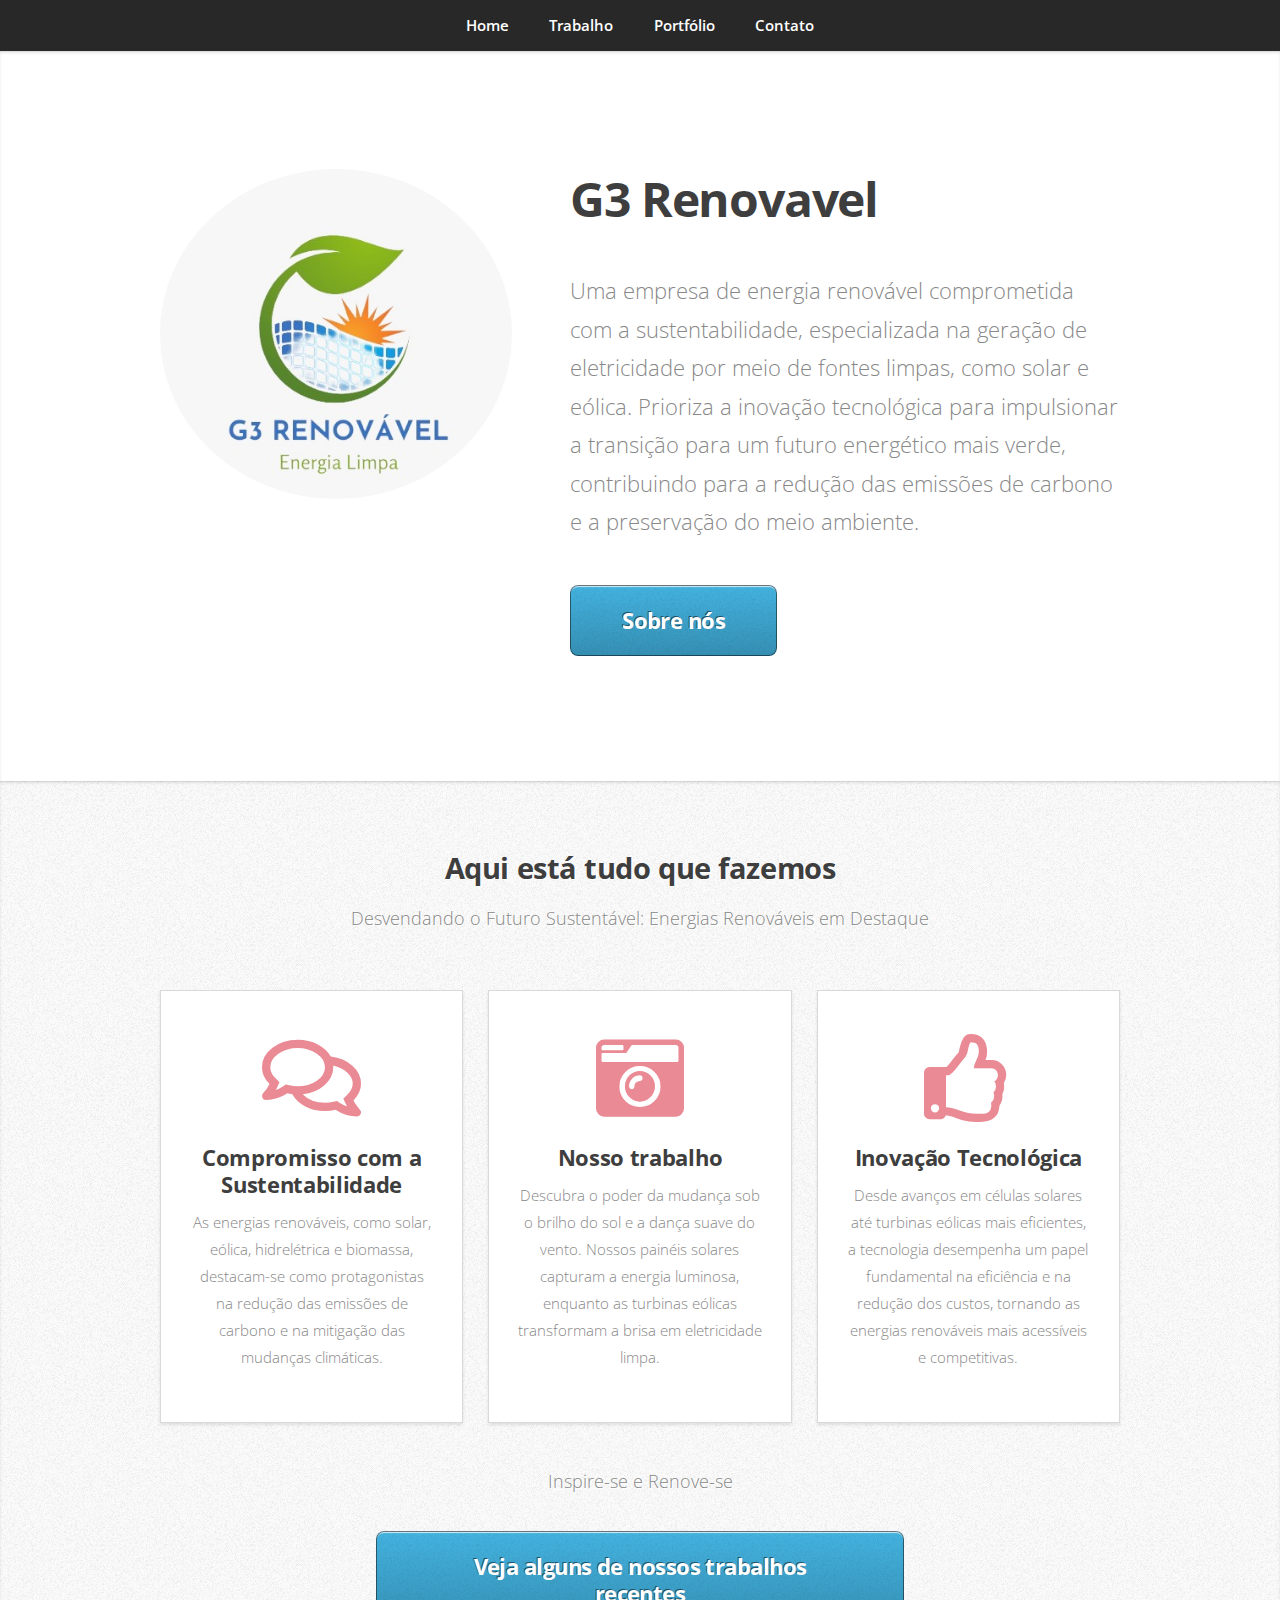
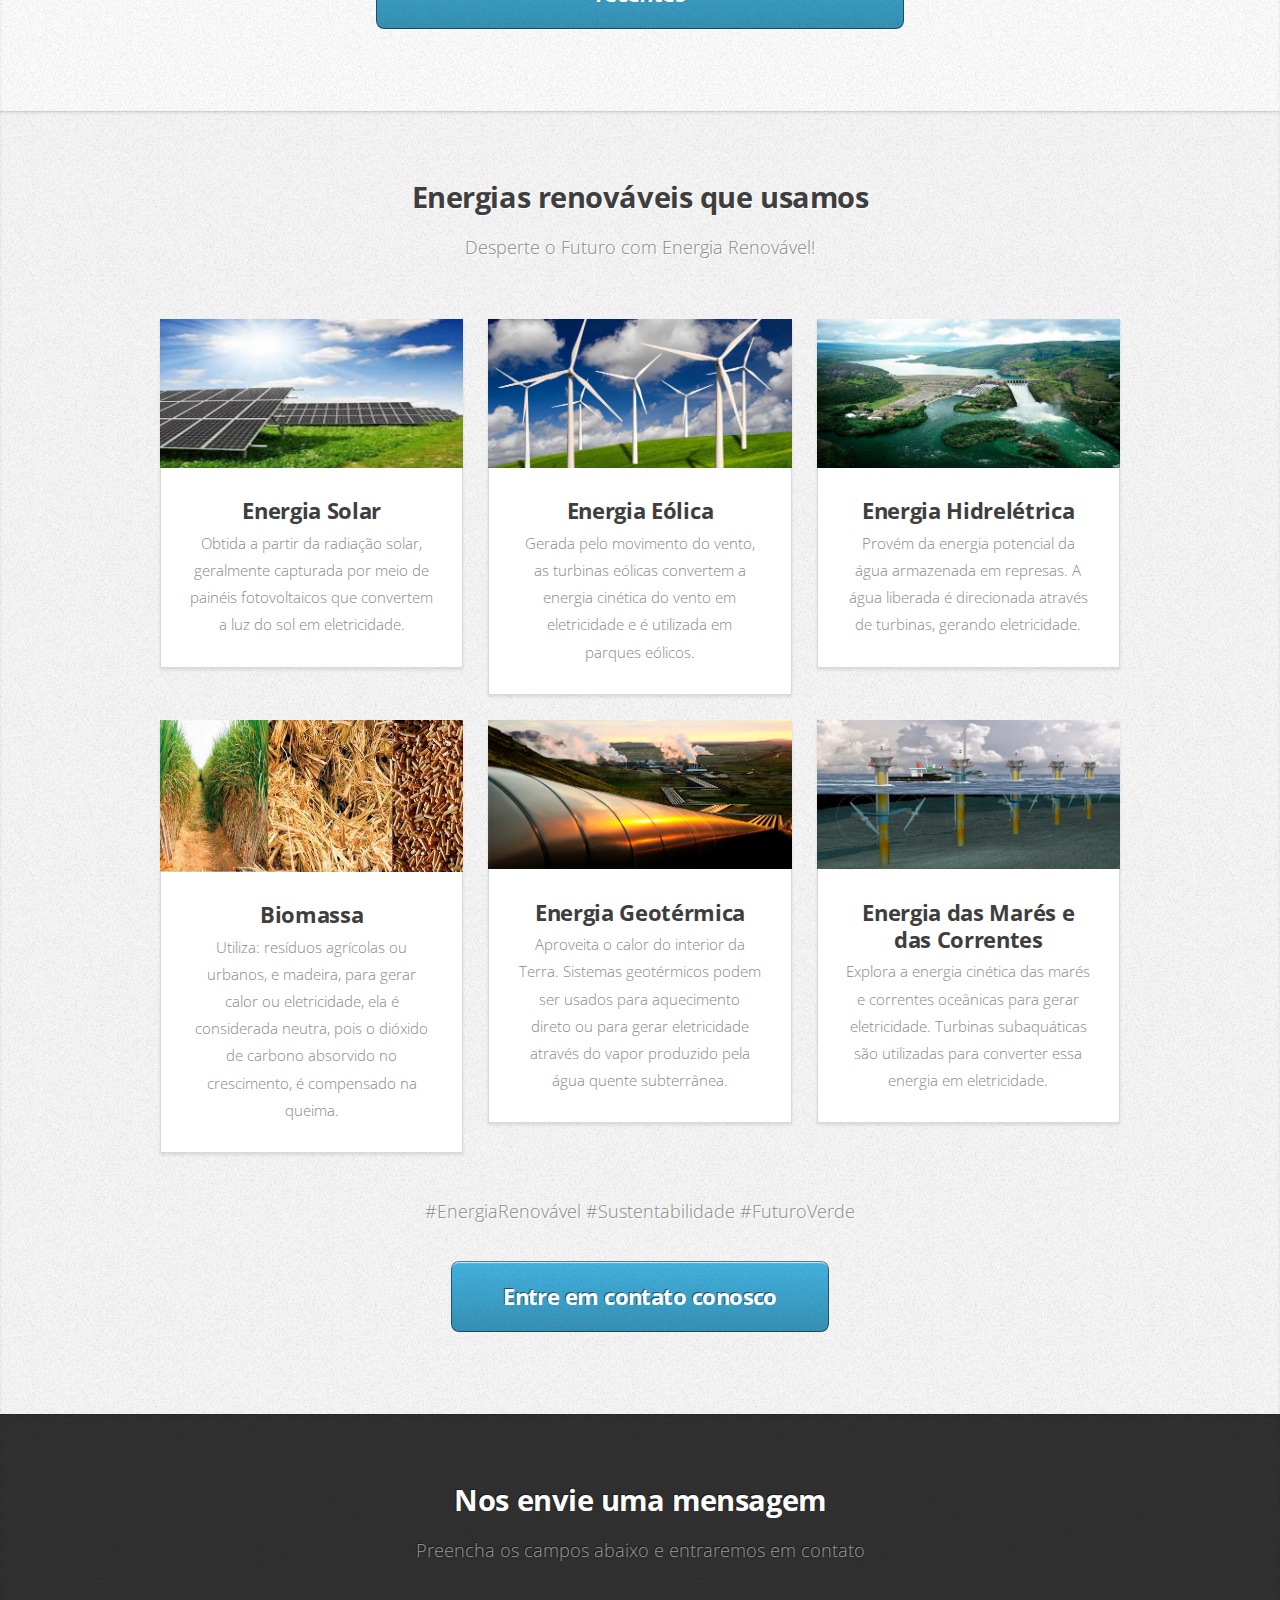
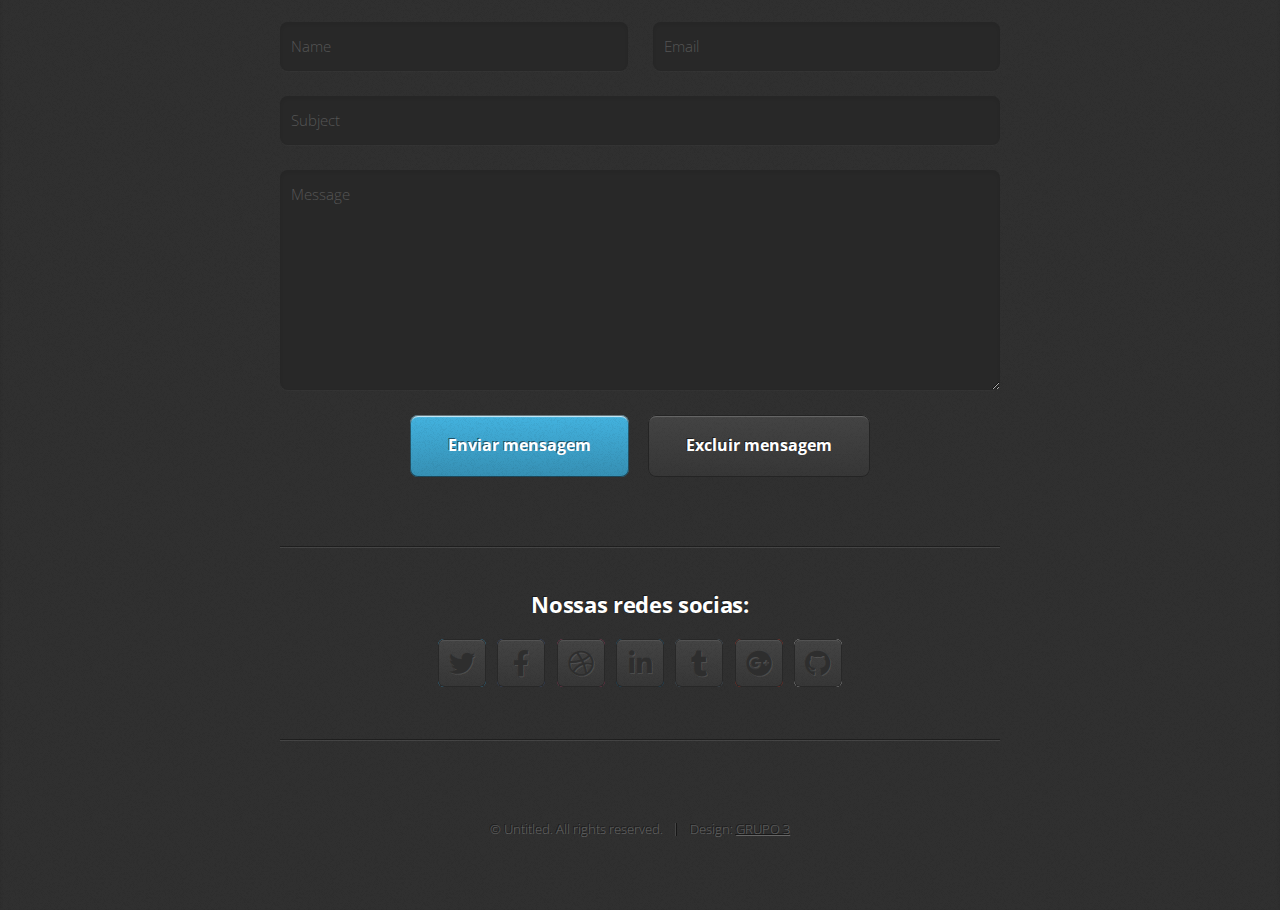
==== index.html @ 3b906735 "Sprint3 grupo3" ====
<!DOCTYPE HTML>

<html>
	<head>
		<title>G3 Renovavel Ltda</title>
		<meta charset="utf-8" />
		<meta name="viewport" content="width=device-width, initial-scale=1, user-scalable=no" />
		<link rel="stylesheet" href="assets/css/main.css" />
	</head>
	<body class="is-preload">

		<!-- Nav -->
			<nav id="nav">
				<ul class="container">
					<li><a href="index.html">Home</a></li>
					<li><a href="#work">Trabalho</a></li>
					<li><a href="#portfolio">Portfólio</a></li>
					<li><a href="#contact">Contato</a></li>
				</ul>
				
			</nav>

		<!-- Home -->
			<article id="top" class="wrapper style1">
				<div class="container">
					<div class="row">
						<div class="col-4 col-5-large col-12-medium">
							<span class="image fit"><img src="images\LOGO.jpeg" alt="" /></span>
						</div>
						<div class="col-8 col-7-large col-12-medium">
							<header>
								<h1>  <strong>G3 Renovavel</strong></h1>
							</header>
							<p> 
								Uma empresa de energia renovável comprometida com a sustentabilidade, especializada na geração de eletricidade por meio de fontes limpas, como solar e eólica. Prioriza a inovação tecnológica para impulsionar a transição para um futuro energético mais verde, contribuindo para a redução das emissões de carbono e a preservação do meio ambiente.</p>
							<a href="#work" class="button large scrolly">Sobre nós</a>
						</div>
					</div>
				</div>
			</article>

		<!-- Work -->
			<article id="work" class="wrapper style2">
				<div class="container">
					<header>
						<h2>Aqui está tudo que fazemos</h2>
						<p>Desvendando o Futuro Sustentável: Energias Renováveis em Destaque</p>
					</header>
					<div class="row aln-center">
						<div class="col-4 col-6-medium col-12-small">
							<section class="box style1">
								<span class="icon featured fa-comments"></span>
								<h3>Compromisso com a Sustentabilidade</h3>
								<p>As energias renováveis, como solar, eólica, hidrelétrica e biomassa, destacam-se como protagonistas na redução das emissões de carbono e na mitigação das mudanças climáticas.</p>
							</section>
						</div>
						<div class="col-4 col-6-medium col-12-small">
							<section class="box style1">
								<span class="icon solid featured fa-camera-retro"></span>
								<h3>Nosso trabalho</h3>
								<p> Descubra o poder da mudança sob o brilho do sol e a dança suave do vento. Nossos painéis solares capturam a energia luminosa, enquanto as turbinas eólicas transformam a brisa em eletricidade limpa.</p>
							</section>
						</div>
						<div class="col-4 col-6-medium col-12-small">
							<section class="box style1">
								<span class="icon featured fa-thumbs-up"></span>
								<h3>Inovação Tecnológica</h3>
								<p>Desde avanços em células solares até turbinas eólicas mais eficientes, a tecnologia desempenha um papel fundamental na eficiência e na redução dos custos, tornando as energias renováveis mais acessíveis e competitivas.</p>
							</section>
						</div>
					</div>
					<footer>
						<p>Inspire-se e Renove-se</p>
						<a href="#portfolio" class="button large scrolly">Veja alguns de nossos trabalhos recentes</a>
					</footer>
				</div>
			</article>

		<!-- Portfolio -->
			<article id="portfolio" class="wrapper style3">
				<div class="container">
					<header>
						<h2>Energias renováveis que usamos</h2>
						<p>Desperte o Futuro com Energia Renovável!</p>
					</header>
					<div class="row">
						<div class="col-4 col-6-medium col-12-small">
							<article class="box style2">
								<a href="#" class="image featured"><img src="images/pic01.jpg" alt="" /></a>
								<h3><a href="solar.html">Energia Solar</a></h3>
								<p>Obtida a partir da radiação solar, geralmente capturada por meio de painéis fotovoltaicos que convertem a luz do sol em eletricidade. </p>
							</article>
						</div>
						<div class="col-4 col-6-medium col-12-small">
							<article class="box style2">
								<a href="#" class="image featured"><img src="images/pic02.jpg" alt="" /></a>
								<h3><a href= eolica.html>Energia Eólica</a></h3>
								<p>Gerada pelo movimento do vento, as turbinas eólicas convertem a energia cinética do vento em eletricidade e é utilizada em parques eólicos.</p>
							</article>
						</div>
						<div class="col-4 col-6-medium col-12-small">
							<article class="box style2">
								<a href="#" class="image featured"><img src="images/pic03.jpg" alt="" /></a>
								<h3><a href="hidraulica.html">Energia Hidrelétrica</a></h3>
								<p>Provém da energia potencial da água armazenada em represas. A água liberada é direcionada através de turbinas, gerando eletricidade.</p>
							</article>
						</div>
						<div class="col-4 col-6-medium col-12-small">
							<article class="box style2">
								<a href="#" class="image featured"><img src="images/pic04.jpg" alt="" /></a>
								<h3><a href="biomassa.html">Biomassa</a></h3>
								<p>Utiliza: resíduos agrícolas ou urbanos, e madeira, para gerar calor ou eletricidade, ela é considerada neutra, pois o dióxido de carbono absorvido no crescimento, é compensado na queima.</p>
							</article>
						</div>
						<div class="col-4 col-6-medium col-12-small">
							<article class="box style2">
								<a href="#" class="image featured"><img src="images/pic05.jpg" alt="" /></a>
								<h3><a href="geotermica.html">Energia Geotérmica</a></h3>
								<p>Aproveita o calor do interior da Terra. Sistemas geotérmicos podem ser usados para aquecimento direto ou para gerar eletricidade através do vapor produzido pela água quente subterrânea.</p>
							</article>
						</div>
						<div class="col-4 col-6-medium col-12-small">
							<article class="box style2">
								<a href="#" class="image featured"><img src="images/pic06.jpg" alt="" /></a>
								<h3><a href="mares.html">Energia das Marés e das Correntes</a></h3>
								<p>Explora a energia cinética das marés e correntes oceânicas para gerar eletricidade. Turbinas subaquáticas são utilizadas para converter essa energia em eletricidade.</p>
							</article>
						</div>
					</div>
					<footer>
						<p>#EnergiaRenovável #Sustentabilidade #FuturoVerde</p>
						<a href="#contact" class="button large scrolly">Entre em contato conosco</a>
					</footer>
				</div>
			</article>

		<!-- Contact -->
			<article id="contact" class="wrapper style4">
				<div class="container medium">
					<header>
						<h2>Nos envie uma mensagem</h2>
						<p>Preencha os campos abaixo e entraremos em contato</p>
					</header>
					<div class="row">
						<div class="col-12">
							<form method="post" action="#">
								<div class="row">
									<div class="col-6 col-12-small">
										<input type="text" name="name" id="name" placeholder="Name" />
									</div>
									<div class="col-6 col-12-small">
										<input type="text" name="email" id="email" placeholder="Email" />
									</div>
									<div class="col-12">
										<input type="text" name="subject" id="subject" placeholder="Subject" />
									</div>
									<div class="col-12">
										<textarea name="message" id="message" placeholder="Message"></textarea>
									</div>
									<div class="col-12">
										<ul class="actions">
											<li><input type="submit" value="Enviar mensagem" /></li>
											<li><input type="reset" value="Excluir mensagem" class="alt" /></li>
										</ul>
									</div>
								</div>
							</form>
						</div>
						<div class="col-12">
							<hr />
							<h3>Nossas redes socias:</h3>
							<ul class="social">
								<li><a href="#" class="icon brands fa-twitter"><span class="label">Twitter</span></a></li>
								<li><a href="#" class="icon brands fa-facebook-f"><span class="label">Facebook</span></a></li>
								<li><a href="#" class="icon brands fa-dribbble"><span class="label">Dribbble</span></a></li>
								<li><a href="#" class="icon brands fa-linkedin-in"><span class="label">LinkedIn</span></a></li>
								<li><a href="#" class="icon brands fa-tumblr"><span class="label">Tumblr</span></a></li>
								<li><a href="#" class="icon brands fa-google-plus"><span class="label">Google+</span></a></li>
								<li><a href="#" class="icon brands fa-github"><span class="label">Github</span></a></li>
								<!--
								<li><a href="#" class="icon solid fa-rss"><span>RSS</span></a></li>
								<li><a href="#" class="icon brands fa-instagram"><span>Instagram</span></a></li>
								<li><a href="#" class="icon brands fa-foursquare"><span>Foursquare</span></a></li>
								<li><a href="#" class="icon brands fa-skype"><span>Skype</span></a></li>
								<li><a href="#" class="icon brands fa-soundcloud"><span>Soundcloud</span></a></li>
								<li><a href="#" class="icon brands fa-youtube"><span>YouTube</span></a></li>
								<li><a href="#" class="icon brands fa-blogger"><span>Blogger</span></a></li>
								<li><a href="#" class="icon brands fa-flickr"><span>Flickr</span></a></li>
								<li><a href="#" class="icon brands fa-vimeo"><span>Vimeo</span></a></li>
								-->
							</ul>
							<hr />
						</div>
					</div>
					<footer>
						<ul id="copyright">
							<li>&copy; Untitled. All rights reserved.</li><li>Design: <a href="index.html">GRUPO 3</a></li>
						</ul>
					</footer>
				</div>
			</article>

		<!-- Scripts -->
			<script src="assets/js/jquery.min.js"></script>
			<script src="assets/js/jquery.scrolly.min.js"></script>
			<script src="assets/js/browser.min.js"></script>
			<script src="assets/js/breakpoints.min.js"></script>
			<script src="assets/js/util.js"></script>
			<script src="assets/js/main.js"></script>

	</body>
</html>
---- assets/css/main.css ----
@import url("https://fonts.googleapis.com/css?family=Open+Sans:300,300italic,600,600italic,700");
@import url("fontawesome-all.min.css");
html, body, div, span, applet, object,
iframe, h1, h2, h3, h4, h5, h6, p, blockquote,
pre, a, abbr, acronym, address, big, cite,
code, del, dfn, em, img, ins, kbd, q, s, samp,
small, strike, strong, sub, sup, tt, var, b,
u, i, center, dl, dt, dd, ol, ul, li, fieldset,
form, label, legend, table, caption, tbody,
tfoot, thead, tr, th, td, article, aside,
canvas, details, embed, figure, figcaption,
footer, header, hgroup, menu, nav, output, ruby,
section, summary, time, mark, audio, video {
	margin: 0;
	padding: 0;
	border: 0;
	font-size: 100%;
	font: inherit;
	vertical-align: baseline;}

article, aside, details, figcaption, figure,
footer, header, hgroup, menu, nav, section {
	display: block;}

body {
	line-height: 1;
}

ol, ul {
	list-style: none;
}

blockquote, q {
	quotes: none;
}

	blockquote:before, blockquote:after, q:before, q:after {
		content: '';
		content: none;
	}

table {
	border-collapse: collapse;
	border-spacing: 0;
}

body {
	-webkit-text-size-adjust: none;
}

mark {
	background-color: transparent;
	color: inherit;
}

input::-moz-focus-inner {
	border: 0;
	padding: 0;
}

input, select, textarea {
	-moz-appearance: none;
	-webkit-appearance: none;
	-ms-appearance: none;
	appearance: none;
}

/* Basic */

	html {
		box-sizing: border-box;
	}

	*, *:before, *:after {
		box-sizing: inherit;
	}

	body {
		padding-top: 3.5em;
	}

		body.is-preload *, body.is-preload *:before, body.is-preload *:after {
			-moz-animation: none !important;
			-webkit-animation: none !important;
			-ms-animation: none !important;
			animation: none !important;
			-moz-transition: none !important;
			-webkit-transition: none !important;
			-ms-transition: none !important;
			transition: none !important;
		}

	body, input, textarea, select {
		font-family: 'Open Sans', sans-serif;
		line-height: 1.85em;
		color: #888;
		font-weight: 300;
		font-size: 13pt;
	}

	a {
		-moz-transition: color .2s ease-in-out;
		-webkit-transition: color .2s ease-in-out;
		-ms-transition: color .2s ease-in-out;
		transition: color .2s ease-in-out;
		color: #43B3E0;
		text-decoration: underline;
	}

		a:hover {
			color: #43bff0 !important;
		}

		a img {
			border: 0;
		}

	b, strong {
		font-weight: 600;
		color: #3e3e3e;
	}

	i, em {
		font-style: italic;
	}

	sub {
		position: relative;
		top: 0.5em;
		font-size: 0.8em;
	}

	sup {
		position: relative;
		top: -0.5em;
		font-size: 0.8em;
	}

	blockquote {
		border-left: solid 0.75em #eee;
		padding: 1em 0 1em 1.5em;
		font-style: italic;
	}

	h1, h2, h3, h4, h5, h6 {
		color: #3e3e3e;
		margin: 0 0 0.75em 0;
	}

	h1 a, h2 a, h3 a, h4 a, h5 a, h6 a {
		text-decoration: none;
		color: inherit;
	}

	h2, h3, h4, h5, h6 {
		font-weight: 700;
	}

	h1 {
		font-size: 3.25em;
		letter-spacing: -0.025em;
		font-weight: 300;
	}

		h1 strong {
			font-weight: 700;
		}

	h2 {
		font-size: 2em;
		letter-spacing: -0.015em;
	}

	h3 {
		font-size: 1.5em;
		letter-spacing: -0.015em;
	}

	em, i {
		font-style: italic;
	}

	br.clear {
		clear: both;
	}

	hr {
		border: 0;
		border-top: solid 1px #444;
		border-top-color: rgba(0, 0, 0, 0.35);
		box-shadow: 0px 1px 0px 0px rgba(255, 255, 255, 0.1);
		height: 1px;
		margin: 3em 0;
	}

	p, ul, ol, dl, table {
		margin-bottom: 2em;
	}

	header {
		margin: 0 0 3em 0;
	}

		header > p {
			font-size: 1.25em;
			margin: 0;
		}

	footer {
		margin: 3em 0 0 0;
	}

		footer > p {
			font-size: 1.25em;
		}

/* Container */

	.container {
		margin: 0 auto;
		max-width: calc(100% - 50px);
		width: 1200px;
	}

		.container.medium {
			width: 900px;
		}

		@media screen and (max-width: 1680px) {

			.container {
				width: 1200px;
			}

				.container.medium {
					width: 900px;
				}

		}

		@media screen and (max-width: 1280px) {

			.container {
				width: 960px;
			}

				.container.medium {
					width: 720px;
				}

		}

		@media screen and (max-width: 980px) {

			.container {
				width: 100%;
			}

				.container.medium {
					width: 75%;
				}

		}

		@media screen and (max-width: 736px) {

			.container {
				width: 100%;
				max-width: calc(100% - 30px);
			}

				.container.medium {
					width: 100%;
				}

		}

/* Row */

	.row {
		display: flex;
		flex-wrap: wrap;
		box-sizing: border-box;
		align-items: stretch;
	}

		.row > * {
			box-sizing: border-box;
		}

		.row.gtr-uniform > * > :last-child {
			margin-bottom: 0;
		}

		.row.aln-left {
			justify-content: flex-start;
		}

		.row.aln-center {
			justify-content: center;
		}

		.row.aln-right {
			justify-content: flex-end;
		}

		.row.aln-top {
			align-items: flex-start;
		}

		.row.aln-middle {
			align-items: center;
		}

		.row.aln-bottom {
			align-items: flex-end;
		}

		.row > .imp {
			order: -1;
		}

		.row > .col-1 {
			width: 8.33333%;
		}

		.row > .off-1 {
			margin-left: 8.33333%;
		}

		.row > .col-2 {
			width: 16.66667%;
		}

		.row > .off-2 {
			margin-left: 16.66667%;
		}

		.row > .col-3 {
			width: 25%;
		}

		.row > .off-3 {
			margin-left: 25%;
		}

		.row > .col-4 {
			width: 33.33333%;
		}

		.row > .off-4 {
			margin-left: 33.33333%;
		}

		.row > .col-5 {
			width: 41.66667%;
		}

		.row > .off-5 {
			margin-left: 41.66667%;
		}

		.row > .col-6 {
			width: 50%;
		}

		.row > .off-6 {
			margin-left: 50%;
		}

		.row > .col-7 {
			width: 58.33333%;
		}

		.row > .off-7 {
			margin-left: 58.33333%;
		}

		.row > .col-8 {
			width: 66.66667%;
		}

		.row > .off-8 {
			margin-left: 66.66667%;
		}

		.row > .col-9 {
			width: 75%;
		}

		.row > .off-9 {
			margin-left: 75%;
		}

		.row > .col-10 {
			width: 83.33333%;
		}

		.row > .off-10 {
			margin-left: 83.33333%;
		}

		.row > .col-11 {
			width: 91.66667%;
		}

		.row > .off-11 {
			margin-left: 91.66667%;
		}

		.row > .col-12 {
			width: 100%;
		}

		.row > .off-12 {
			margin-left: 100%;
		}

		.row.gtr-0 {
			margin-top: 0px;
			margin-left: 0px;
		}

			.row.gtr-0 > * {
				padding: 0px 0 0 0px;
			}

			.row.gtr-0.gtr-uniform {
				margin-top: 0px;
			}

				.row.gtr-0.gtr-uniform > * {
					padding-top: 0px;
				}

		.row.gtr-25 {
			margin-top: -6.25px;
			margin-left: -6.25px;
		}

			.row.gtr-25 > * {
				padding: 6.25px 0 0 6.25px;
			}

			.row.gtr-25.gtr-uniform {
				margin-top: -6.25px;
			}

				.row.gtr-25.gtr-uniform > * {
					padding-top: 6.25px;
				}

		.row.gtr-50 {
			margin-top: -12.5px;
			margin-left: -12.5px;
		}

			.row.gtr-50 > * {
				padding: 12.5px 0 0 12.5px;
			}

			.row.gtr-50.gtr-uniform {
				margin-top: -12.5px;
			}

				.row.gtr-50.gtr-uniform > * {
					padding-top: 12.5px;
				}

		.row {
			margin-top: -25px;
			margin-left: -25px;
		}

			.row > * {
				padding: 25px 0 0 25px;
			}

			.row.gtr-uniform {
				margin-top: -25px;
			}

				.row.gtr-uniform > * {
					padding-top: 25px;
				}

		.row.gtr-150 {
			margin-top: -37.5px;
			margin-left: -37.5px;
		}

			.row.gtr-150 > * {
				padding: 37.5px 0 0 37.5px;
			}

			.row.gtr-150.gtr-uniform {
				margin-top: -37.5px;
			}

				.row.gtr-150.gtr-uniform > * {
					padding-top: 37.5px;
				}

		.row.gtr-200 {
			margin-top: -50px;
			margin-left: -50px;
		}

			.row.gtr-200 > * {
				padding: 50px 0 0 50px;
			}

			.row.gtr-200.gtr-uniform {
				margin-top: -50px;
			}

				.row.gtr-200.gtr-uniform > * {
					padding-top: 50px;
				}

		@media screen and (max-width: 1680px) {

			.row {
				display: flex;
				flex-wrap: wrap;
				box-sizing: border-box;
				align-items: stretch;
			}

				.row > * {
					box-sizing: border-box;
				}

				.row.gtr-uniform > * > :last-child {
					margin-bottom: 0;
				}

				.row.aln-left {
					justify-content: flex-start;
				}

				.row.aln-center {
					justify-content: center;
				}

				.row.aln-right {
					justify-content: flex-end;
				}

				.row.aln-top {
					align-items: flex-start;
				}

				.row.aln-middle {
					align-items: center;
				}

				.row.aln-bottom {
					align-items: flex-end;
				}

				.row > .imp-xlarge {
					order: -1;
				}

				.row > .col-1-xlarge {
					width: 8.33333%;
				}

				.row > .off-1-xlarge {
					margin-left: 8.33333%;
				}

				.row > .col-2-xlarge {
					width: 16.66667%;
				}

				.row > .off-2-xlarge {
					margin-left: 16.66667%;
				}

				.row > .col-3-xlarge {
					width: 25%;
				}

				.row > .off-3-xlarge {
					margin-left: 25%;
				}

				.row > .col-4-xlarge {
					width: 33.33333%;
				}

				.row > .off-4-xlarge {
					margin-left: 33.33333%;
				}

				.row > .col-5-xlarge {
					width: 41.66667%;
				}

				.row > .off-5-xlarge {
					margin-left: 41.66667%;
				}

				.row > .col-6-xlarge {
					width: 50%;
				}

				.row > .off-6-xlarge {
					margin-left: 50%;
				}

				.row > .col-7-xlarge {
					width: 58.33333%;
				}

				.row > .off-7-xlarge {
					margin-left: 58.33333%;
				}

				.row > .col-8-xlarge {
					width: 66.66667%;
				}

				.row > .off-8-xlarge {
					margin-left: 66.66667%;
				}

				.row > .col-9-xlarge {
					width: 75%;
				}

				.row > .off-9-xlarge {
					margin-left: 75%;
				}

				.row > .col-10-xlarge {
					width: 83.33333%;
				}

				.row > .off-10-xlarge {
					margin-left: 83.33333%;
				}

				.row > .col-11-xlarge {
					width: 91.66667%;
				}

				.row > .off-11-xlarge {
					margin-left: 91.66667%;
				}

				.row > .col-12-xlarge {
					width: 100%;
				}

				.row > .off-12-xlarge {
					margin-left: 100%;
				}

				.row.gtr-0 {
					margin-top: 0px;
					margin-left: 0px;
				}

					.row.gtr-0 > * {
						padding: 0px 0 0 0px;
					}

					.row.gtr-0.gtr-uniform {
						margin-top: 0px;
					}

						.row.gtr-0.gtr-uniform > * {
							padding-top: 0px;
						}

				.row.gtr-25 {
					margin-top: -6.25px;
					margin-left: -6.25px;
				}

					.row.gtr-25 > * {
						padding: 6.25px 0 0 6.25px;
					}

					.row.gtr-25.gtr-uniform {
						margin-top: -6.25px;
					}

						.row.gtr-25.gtr-uniform > * {
							padding-top: 6.25px;
						}

				.row.gtr-50 {
					margin-top: -12.5px;
					margin-left: -12.5px;
				}

					.row.gtr-50 > * {
						padding: 12.5px 0 0 12.5px;
					}

					.row.gtr-50.gtr-uniform {
						margin-top: -12.5px;
					}

						.row.gtr-50.gtr-uniform > * {
							padding-top: 12.5px;
						}

				.row {
					margin-top: -25px;
					margin-left: -25px;
				}

					.row > * {
						padding: 25px 0 0 25px;
					}

					.row.gtr-uniform {
						margin-top: -25px;
					}

						.row.gtr-uniform > * {
							padding-top: 25px;
						}

				.row.gtr-150 {
					margin-top: -37.5px;
					margin-left: -37.5px;
				}

					.row.gtr-150 > * {
						padding: 37.5px 0 0 37.5px;
					}

					.row.gtr-150.gtr-uniform {
						margin-top: -37.5px;
					}

						.row.gtr-150.gtr-uniform > * {
							padding-top: 37.5px;
						}

				.row.gtr-200 {
					margin-top: -50px;
					margin-left: -50px;
				}

					.row.gtr-200 > * {
						padding: 50px 0 0 50px;
					}

					.row.gtr-200.gtr-uniform {
						margin-top: -50px;
					}

						.row.gtr-200.gtr-uniform > * {
							padding-top: 50px;
						}

		}

		@media screen and (max-width: 1280px) {

			.row {
				display: flex;
				flex-wrap: wrap;
				box-sizing: border-box;
				align-items: stretch;
			}

				.row > * {
					box-sizing: border-box;
				}

				.row.gtr-uniform > * > :last-child {
					margin-bottom: 0;
				}

				.row.aln-left {
					justify-content: flex-start;
				}

				.row.aln-center {
					justify-content: center;
				}

				.row.aln-right {
					justify-content: flex-end;
				}

				.row.aln-top {
					align-items: flex-start;
				}

				.row.aln-middle {
					align-items: center;
				}

				.row.aln-bottom {
					align-items: flex-end;
				}

				.row > .imp-large {
					order: -1;
				}

				.row > .col-1-large {
					width: 8.33333%;
				}

				.row > .off-1-large {
					margin-left: 8.33333%;
				}

				.row > .col-2-large {
					width: 16.66667%;
				}

				.row > .off-2-large {
					margin-left: 16.66667%;
				}

				.row > .col-3-large {
					width: 25%;
				}

				.row > .off-3-large {
					margin-left: 25%;
				}

				.row > .col-4-large {
					width: 33.33333%;
				}

				.row > .off-4-large {
					margin-left: 33.33333%;
				}

				.row > .col-5-large {
					width: 41.66667%;
				}

				.row > .off-5-large {
					margin-left: 41.66667%;
				}

				.row > .col-6-large {
					width: 50%;
				}

				.row > .off-6-large {
					margin-left: 50%;
				}

				.row > .col-7-large {
					width: 58.33333%;
				}

				.row > .off-7-large {
					margin-left: 58.33333%;
				}

				.row > .col-8-large {
					width: 66.66667%;
				}

				.row > .off-8-large {
					margin-left: 66.66667%;
				}

				.row > .col-9-large {
					width: 75%;
				}

				.row > .off-9-large {
					margin-left: 75%;
				}

				.row > .col-10-large {
					width: 83.33333%;
				}

				.row > .off-10-large {
					margin-left: 83.33333%;
				}

				.row > .col-11-large {
					width: 91.66667%;
				}

				.row > .off-11-large {
					margin-left: 91.66667%;
				}

				.row > .col-12-large {
					width: 100%;
				}

				.row > .off-12-large {
					margin-left: 100%;
				}

				.row.gtr-0 {
					margin-top: 0px;
					margin-left: 0px;
				}

					.row.gtr-0 > * {
						padding: 0px 0 0 0px;
					}

					.row.gtr-0.gtr-uniform {
						margin-top: 0px;
					}

						.row.gtr-0.gtr-uniform > * {
							padding-top: 0px;
						}

				.row.gtr-25 {
					margin-top: -6.25px;
					margin-left: -6.25px;
				}

					.row.gtr-25 > * {
						padding: 6.25px 0 0 6.25px;
					}

					.row.gtr-25.gtr-uniform {
						margin-top: -6.25px;
					}

						.row.gtr-25.gtr-uniform > * {
							padding-top: 6.25px;
						}

				.row.gtr-50 {
					margin-top: -12.5px;
					margin-left: -12.5px;
				}

					.row.gtr-50 > * {
						padding: 12.5px 0 0 12.5px;
					}

					.row.gtr-50.gtr-uniform {
						margin-top: -12.5px;
					}

						.row.gtr-50.gtr-uniform > * {
							padding-top: 12.5px;
						}

				.row {
					margin-top: -25px;
					margin-left: -25px;
				}

					.row > * {
						padding: 25px 0 0 25px;
					}

					.row.gtr-uniform {
						margin-top: -25px;
					}

						.row.gtr-uniform > * {
							padding-top: 25px;
						}

				.row.gtr-150 {
					margin-top: -37.5px;
					margin-left: -37.5px;
				}

					.row.gtr-150 > * {
						padding: 37.5px 0 0 37.5px;
					}

					.row.gtr-150.gtr-uniform {
						margin-top: -37.5px;
					}

						.row.gtr-150.gtr-uniform > * {
							padding-top: 37.5px;
						}

				.row.gtr-200 {
					margin-top: -50px;
					margin-left: -50px;
				}

					.row.gtr-200 > * {
						padding: 50px 0 0 50px;
					}

					.row.gtr-200.gtr-uniform {
						margin-top: -50px;
					}

						.row.gtr-200.gtr-uniform > * {
							padding-top: 50px;
						}

		}

		@media screen and (max-width: 980px) {

			.row {
				display: flex;
				flex-wrap: wrap;
				box-sizing: border-box;
				align-items: stretch;
			}

				.row > * {
					box-sizing: border-box;
				}

				.row.gtr-uniform > * > :last-child {
					margin-bottom: 0;
				}

				.row.aln-left {
					justify-content: flex-start;
				}

				.row.aln-center {
					justify-content: center;
				}

				.row.aln-right {
					justify-content: flex-end;
				}

				.row.aln-top {
					align-items: flex-start;
				}

				.row.aln-middle {
					align-items: center;
				}

				.row.aln-bottom {
					align-items: flex-end;
				}

				.row > .imp-medium {
					order: -1;
				}

				.row > .col-1-medium {
					width: 8.33333%;
				}

				.row > .off-1-medium {
					margin-left: 8.33333%;
				}

				.row > .col-2-medium {
					width: 16.66667%;
				}

				.row > .off-2-medium {
					margin-left: 16.66667%;
				}

				.row > .col-3-medium {
					width: 25%;
				}

				.row > .off-3-medium {
					margin-left: 25%;
				}

				.row > .col-4-medium {
					width: 33.33333%;
				}

				.row > .off-4-medium {
					margin-left: 33.33333%;
				}

				.row > .col-5-medium {
					width: 41.66667%;
				}

				.row > .off-5-medium {
					margin-left: 41.66667%;
				}

				.row > .col-6-medium {
					width: 50%;
				}

				.row > .off-6-medium {
					margin-left: 50%;
				}

				.row > .col-7-medium {
					width: 58.33333%;
				}

				.row > .off-7-medium {
					margin-left: 58.33333%;
				}

				.row > .col-8-medium {
					width: 66.66667%;
				}

				.row > .off-8-medium {
					margin-left: 66.66667%;
				}

				.row > .col-9-medium {
					width: 75%;
				}

				.row > .off-9-medium {
					margin-left: 75%;
				}

				.row > .col-10-medium {
					width: 83.33333%;
				}

				.row > .off-10-medium {
					margin-left: 83.33333%;
				}

				.row > .col-11-medium {
					width: 91.66667%;
				}

				.row > .off-11-medium {
					margin-left: 91.66667%;
				}

				.row > .col-12-medium {
					width: 100%;
				}

				.row > .off-12-medium {
					margin-left: 100%;
				}

				.row.gtr-0 {
					margin-top: 0px;
					margin-left: 0px;
				}

					.row.gtr-0 > * {
						padding: 0px 0 0 0px;
					}

					.row.gtr-0.gtr-uniform {
						margin-top: 0px;
					}

						.row.gtr-0.gtr-uniform > * {
							padding-top: 0px;
						}

				.row.gtr-25 {
					margin-top: -6.25px;
					margin-left: -6.25px;
				}

					.row.gtr-25 > * {
						padding: 6.25px 0 0 6.25px;
					}

					.row.gtr-25.gtr-uniform {
						margin-top: -6.25px;
					}

						.row.gtr-25.gtr-uniform > * {
							padding-top: 6.25px;
						}

				.row.gtr-50 {
					margin-top: -12.5px;
					margin-left: -12.5px;
				}

					.row.gtr-50 > * {
						padding: 12.5px 0 0 12.5px;
					}

					.row.gtr-50.gtr-uniform {
						margin-top: -12.5px;
					}

						.row.gtr-50.gtr-uniform > * {
							padding-top: 12.5px;
						}

				.row {
					margin-top: -25px;
					margin-left: -25px;
				}

					.row > * {
						padding: 25px 0 0 25px;
					}

					.row.gtr-uniform {
						margin-top: -25px;
					}

						.row.gtr-uniform > * {
							padding-top: 25px;
						}

				.row.gtr-150 {
					margin-top: -37.5px;
					margin-left: -37.5px;
				}

					.row.gtr-150 > * {
						padding: 37.5px 0 0 37.5px;
					}

					.row.gtr-150.gtr-uniform {
						margin-top: -37.5px;
					}

						.row.gtr-150.gtr-uniform > * {
							padding-top: 37.5px;
						}

				.row.gtr-200 {
					margin-top: -50px;
					margin-left: -50px;
				}

					.row.gtr-200 > * {
						padding: 50px 0 0 50px;
					}

					.row.gtr-200.gtr-uniform {
						margin-top: -50px;
					}

						.row.gtr-200.gtr-uniform > * {
							padding-top: 50px;
						}

		}

		@media screen and (max-width: 736px) {

			.row {
				display: flex;
				flex-wrap: wrap;
				box-sizing: border-box;
				align-items: stretch;
			}

				.row > * {
					box-sizing: border-box;
				}

				.row.gtr-uniform > * > :last-child {
					margin-bottom: 0;
				}

				.row.aln-left {
					justify-content: flex-start;
				}

				.row.aln-center {
					justify-content: center;
				}

				.row.aln-right {
					justify-content: flex-end;
				}

				.row.aln-top {
					align-items: flex-start;
				}

				.row.aln-middle {
					align-items: center;
				}

				.row.aln-bottom {
					align-items: flex-end;
				}

				.row > .imp-small {
					order: -1;
				}

				.row > .col-1-small {
					width: 8.33333%;
				}

				.row > .off-1-small {
					margin-left: 8.33333%;
				}

				.row > .col-2-small {
					width: 16.66667%;
				}

				.row > .off-2-small {
					margin-left: 16.66667%;
				}

				.row > .col-3-small {
					width: 25%;
				}

				.row > .off-3-small {
					margin-left: 25%;
				}

				.row > .col-4-small {
					width: 33.33333%;
				}

				.row > .off-4-small {
					margin-left: 33.33333%;
				}

				.row > .col-5-small {
					width: 41.66667%;
				}

				.row > .off-5-small {
					margin-left: 41.66667%;
				}

				.row > .col-6-small {
					width: 50%;
				}

				.row > .off-6-small {
					margin-left: 50%;
				}

				.row > .col-7-small {
					width: 58.33333%;
				}

				.row > .off-7-small {
					margin-left: 58.33333%;
				}

				.row > .col-8-small {
					width: 66.66667%;
				}

				.row > .off-8-small {
					margin-left: 66.66667%;
				}

				.row > .col-9-small {
					width: 75%;
				}

				.row > .off-9-small {
					margin-left: 75%;
				}

				.row > .col-10-small {
					width: 83.33333%;
				}

				.row > .off-10-small {
					margin-left: 83.33333%;
				}

				.row > .col-11-small {
					width: 91.66667%;
				}

				.row > .off-11-small {
					margin-left: 91.66667%;
				}

				.row > .col-12-small {
					width: 100%;
				}

				.row > .off-12-small {
					margin-left: 100%;
				}

				.row.gtr-0 {
					margin-top: 0px;
					margin-left: 0px;
				}

					.row.gtr-0 > * {
						padding: 0px 0 0 0px;
					}

					.row.gtr-0.gtr-uniform {
						margin-top: 0px;
					}

						.row.gtr-0.gtr-uniform > * {
							padding-top: 0px;
						}

				.row.gtr-25 {
					margin-top: -3.75px;
					margin-left: -3.75px;
				}

					.row.gtr-25 > * {
						padding: 3.75px 0 0 3.75px;
					}

					.row.gtr-25.gtr-uniform {
						margin-top: -3.75px;
					}

						.row.gtr-25.gtr-uniform > * {
							padding-top: 3.75px;
						}

				.row.gtr-50 {
					margin-top: -7.5px;
					margin-left: -7.5px;
				}

					.row.gtr-50 > * {
						padding: 7.5px 0 0 7.5px;
					}

					.row.gtr-50.gtr-uniform {
						margin-top: -7.5px;
					}

						.row.gtr-50.gtr-uniform > * {
							padding-top: 7.5px;
						}

				.row {
					margin-top: -15px;
					margin-left: -15px;
				}

					.row > * {
						padding: 15px 0 0 15px;
					}

					.row.gtr-uniform {
						margin-top: -15px;
					}

						.row.gtr-uniform > * {
							padding-top: 15px;
						}

				.row.gtr-150 {
					margin-top: -22.5px;
					margin-left: -22.5px;
				}

					.row.gtr-150 > * {
						padding: 22.5px 0 0 22.5px;
					}

					.row.gtr-150.gtr-uniform {
						margin-top: -22.5px;
					}

						.row.gtr-150.gtr-uniform > * {
							padding-top: 22.5px;
						}

				.row.gtr-200 {
					margin-top: -30px;
					margin-left: -30px;
				}

					.row.gtr-200 > * {
						padding: 30px 0 0 30px;
					}

					.row.gtr-200.gtr-uniform {
						margin-top: -30px;
					}

						.row.gtr-200.gtr-uniform > * {
							padding-top: 30px;
						}

		}

/* Form */

	form label {
		color: #3e3e3e;
		font-weight: 700;
		display: block;
		margin: 0 0 0.5em 0;
	}

	form input[type=text],
	form input[type=email],
	form input[type=password],
	form select,
	form textarea {
		-moz-transition: background .2s ease-in-out, box-shadow .2s ease-in-out;
		-webkit-transition: background .2s ease-in-out, box-shadow .2s ease-in-out;
		-ms-transition: background .2s ease-in-out, box-shadow .2s ease-in-out;
		transition: background .2s ease-in-out, box-shadow .2s ease-in-out;
		-webkit-appearance: none;
		display: block;
		border: 0;
		padding: 0.75em;
		font-size: 1em;
		border-radius: 8px;
		border: solid 1px #ddd;
		background: #fff;
		color: #bbb;
		box-shadow: inset 0px 2px 3px 1px rgba(0, 0, 0, 0.05), 0px 1px 0px 0px rgba(255, 255, 255, 0.025);
		width: 100%;
	}

		form input[type=text]:focus,
		form input[type=email]:focus,
		form input[type=password]:focus,
		form select:focus,
		form textarea:focus {
			background: #fafafa;
			box-shadow: inset 0px 2px 5px 0px rgba(0, 0, 0, 0.05), 0px 1px 0px 0px rgba(255, 255, 255, 0.025), inset 0px 0px 2px 1px #43bff0;
		}

	form textarea {
		height: 15em;
	}

	form .actions:last-child {
		margin-bottom: 0;
	}

	form ::-webkit-input-placeholder {
		color: #555 !important;
	}

	form :-moz-placeholder {
		color: #555 !important;
	}

	form ::-moz-placeholder {
		color: #555 !important;
	}

	form :-ms-input-placeholder {
		color: #555 !important;
	}

	form ::-moz-focus-inner {
		border: 0;
	}

/* Tables */

	table {
		width: 100%;
	}

		table.default {
			width: 100%;
		}

			table.default tr {
				border-top: solid 1px #eee;
			}

				table.default tr:first-child {
					border-top: 0;
				}

			table.default td {
				padding: 0.5em 1em 0.5em 1em;
			}

			table.default th {
				text-align: left;
				padding: 0.5em 1em 0.5em 1em;
				font-weight: 600;
				margin: 0 0 1em 0;
			}

			table.default thead {
				background: #4f4f4f;
				color: #fff;
			}

/* Section/Article */

	section, article {
		margin-bottom: 3em;
	}

	section > :last-child,
	article > :last-child,
	section:last-child,
	article:last-child {
		margin-bottom: 0;
	}

/* Image */

	.image {
		display: inline-block;
		position: relative;
	}

		.image img {
			display: block;
			width: 100%;
		}

		.image.fit {
			display: block;
			width: 100%;
		}

		.image.featured {
			display: block;
			width: 100%;
			margin: 0 0 2em 0;
		}

		.image.left {
			float: left;
			margin: 0 2em 2em 0;
		}

		.image.centered {
			display: block;
			margin: 0 0 2em 0;
		}

			.image.centered img {
				margin: 0 auto;
				width: auto;
			}

/* Button */

	input[type="button"],
	input[type="submit"],
	input[type="reset"],
	button,
	.button {
		background-image: url("images/bg.png"), -moz-linear-gradient(top, rgba(0, 0, 0, 0), rgba(0, 0, 0, 0.2));
		background-image: url("images/bg.png"), -webkit-linear-gradient(top, rgba(0, 0, 0, 0), rgba(0, 0, 0, 0.2));
		background-image: url("images/bg.png"), -ms-linear-gradient(top, rgba(0, 0, 0, 0), rgba(0, 0, 0, 0.2));
		background-image: url("images/bg.png"), linear-gradient(top, rgba(0, 0, 0, 0), rgba(0, 0, 0, 0.2));
		-moz-transition: background-color .2s ease-in-out;
		-webkit-transition: background-color .2s ease-in-out;
		-ms-transition: background-color .2s ease-in-out;
		transition: background-color .2s ease-in-out;
		-webkit-appearance: none;
		position: relative;
		display: inline-block;
		color: #fff !important;
		text-decoration: none;
		font-weight: 700;
		border: 0;
		outline: 0;
		cursor: pointer;
		border-radius: 8px;
		text-shadow: -1px -1px 0.5px rgba(0, 0, 0, 0.5);
		overflow: hidden;
		box-shadow: inset 0px 0px 0px 1px rgba(0, 0, 0, 0.5), inset 0px 2px 1px 0px rgba(255, 255, 255, 0.75);
		background-color: #43B3E0;
		padding: 1em 2.35em 1em 2.35em;
		font-size: 1.1em;
		max-width: 24em;
	}

		input[type="button"]:hover,
		input[type="submit"]:hover,
		input[type="reset"]:hover,
		button:hover,
		.button:hover {
			background-color: #43bff0;
			color: #fff !important;
		}

		input[type="button"]:active,
		input[type="submit"]:active,
		input[type="reset"]:active,
		button:active,
		.button:active {
			background-color: #3BA8D3;
			top: 1px;
		}

		input[type="button"].large,
		input[type="submit"].large,
		input[type="reset"].large,
		button.large,
		.button.large {
			font-size: 1.5em;
			letter-spacing: -0.025em;
		}

		input[type="button"].alt,
		input[type="submit"].alt,
		input[type="reset"].alt,
		button.alt,
		.button.alt {
			background-color: #444;
			box-shadow: inset 0px 0px 0px 1px #242424, inset 0px 2px 1px 0px rgba(255, 255, 255, 0.2);
		}

			input[type="button"].alt:hover,
			input[type="submit"].alt:hover,
			input[type="reset"].alt:hover,
			button.alt:hover,
			.button.alt:hover {
				background-color: #4f4f4f;
				color: #fff !important;
			}

			input[type="button"].alt:active,
			input[type="submit"].alt:active,
			input[type="reset"].alt:active,
			button.alt:active,
			.button.alt:active {
				background-color: #3f3f3f;
			}

/* List */

	ul {
		list-style: disc;
		padding-left: 1em;
	}

		ul li {
			padding-left: 0.5em;
		}

	ol {
		list-style: decimal;
		padding-left: 1.25em;
	}

		ol li {
			padding-left: 0.25em;
		}

/* Social */

	ul.social {
		cursor: default;
		margin: 0;
		list-style: none;
		padding-left: 0;
	}

		ul.social li {
			position: relative;
			display: inline-block;
			margin: 0.25em;
			top: 0;
			padding-left: 0;
		}

			ul.social li a {
				-moz-transition: top .2s ease-in-out;
				-webkit-transition: top .2s ease-in-out;
				-ms-transition: top .2s ease-in-out;
				transition: top .2s ease-in-out;
				display: block;
				width: 48px;
				height: 48px;
				border-radius: 6px;
				top: 0;
				position: relative;
			}

				ul.social li a:before {
					background-image: url("images/bg.png"), -moz-linear-gradient(top, rgba(0, 0, 0, 0), rgba(0, 0, 0, 0.2));
					background-image: url("images/bg.png"), -webkit-linear-gradient(top, rgba(0, 0, 0, 0), rgba(0, 0, 0, 0.2));
					background-image: url("images/bg.png"), -ms-linear-gradient(top, rgba(0, 0, 0, 0), rgba(0, 0, 0, 0.2));
					background-image: url("images/bg.png"), linear-gradient(top, rgba(0, 0, 0, 0), rgba(0, 0, 0, 0.2));
					-moz-transition: background-color .2s ease-in-out;
					-webkit-transition: background-color .2s ease-in-out;
					-ms-transition: background-color .2s ease-in-out;
					transition: background-color .2s ease-in-out;
					background-color: #444;
					border-radius: 6px;
					box-shadow: inset 0px 0px 0px 1px #282828, inset 0px 2px 1px 0px rgba(255, 255, 255, 0.1);
					color: #2E2E2E !important;
					display: block;
					font-size: 26px;
					height: 48px;
					line-height: 48px;
					text-align: center;
					outline: 0;
					overflow: hidden;
					text-shadow: 1px 1px 0px rgba(255, 255, 255, 0.1);
					width: 48px;
				}

				ul.social li a.fa-twitter {
					background-color: #2DAAE4;
				}

				ul.social li a.fa-facebook-f {
					background-color: #3C5A98;
				}

				ul.social li a.fa-dribbble {
					background-color: #C4376B;
				}

				ul.social li a.fa-linkedin-in {
					background-color: #006599;
				}

				ul.social li a.fa-tumblr {
					background-color: #51718A;
				}

				ul.social li a.fa-google-plus {
					background-color: #DA2713;
				}

				ul.social li a.fa-github {
					background-color: #FAFAFA;
				}

				ul.social li a.fa-rss {
					background-color: #F2600B;
				}

				ul.social li a.fa-instagram {
					background-color: #E0D7C8;
				}

				ul.social li a.fa-foursquare {
					background-color: #39A3D4;
				}

				ul.social li a.fa-skype {
					background-color: #10BEF1;
				}

				ul.social li a.fa-soundcloud {
					background-color: #FE5419;
				}

				ul.social li a.fa-youtube {
					background-color: #BF2E25;
				}

				ul.social li a.fa-blogger {
					background-color: #FF6501;
				}

				ul.social li a.fa-flickr {
					background-color: #0062DB;
				}

				ul.social li a.fa-vimeo {
					background-color: #4C8AB0;
				}

				ul.social li a:hover {
					top: -5px;
				}

					ul.social li a:hover:before {
						background-color: transparent;
					}

/* Actions */

	ul.actions {
		list-style: none;
		padding-left: 0;
	}

		ul.actions li {
			display: inline-block;
			margin: 0 0 0 1em;
			padding-left: 0;
		}

			ul.actions li:first-child {
				margin-left: 0;
			}

/* Box */

	.box {
		background: #fff;
		box-shadow: inset 0px 0px 0px 1px rgba(0, 0, 0, 0.15), 0px 2px 3px 0px rgba(0, 0, 0, 0.1);
		text-align: center;
		padding: 2em;
	}

		.box.style1 {
			padding: 3em 2em 3.5em 2em;
		}

			.box.style1 h3 {
				margin-bottom: 0.5em;
			}

		.box.style2 h3 {
			margin-bottom: 0.25em;
		}

		.box.style2 .image {
			position: relative;
			left: 2em;
			top: 2em;
			margin: -4em 0 4em -4em;
			width: auto;
		}

/* Icons */

	.icon {
		text-decoration: none;
		text-decoration: none;
	}

		.icon:before {
			-moz-osx-font-smoothing: grayscale;
			-webkit-font-smoothing: antialiased;
			display: inline-block;
			font-style: normal;
			font-variant: normal;
			text-rendering: auto;
			line-height: 1;
			text-transform: none !important;
			font-family: 'Font Awesome 5 Free';
			font-weight: 400;
		}

		.icon:before {
			font-size: 1.25em;
		}

		.icon > .label {
			display: none;
		}

		.icon.solid:before {
			font-weight: 900;
		}

		.icon.brands:before {
			font-family: 'Font Awesome 5 Brands';
		}

		.icon.featured {
			color: #EA8A95;
			display: block;
			margin: 0 0 1.5em 0;
			cursor: default;
		}

			.icon.featured:before {
				font-size: 6em;
			}

/* Wrappers */

	.wrapper {
		background-image: url("images/bg.png");
		box-shadow: inset 0px 1px 0px 0px rgba(0, 0, 0, 0.05), inset 0px 2px 3px 0px rgba(0, 0, 0, 0.1);
		padding: 8em 0 8em 0;
		text-align: center;
	}

		.wrapper.style1 {
			background-image: none;
			background-color: #fff;
		}

		.wrapper.style2 {
			background-color: #fafafa;
			text-shadow: 1px 1px 0px #fff;
		}

		.wrapper.style3 {
			background-color: #f4f4f4;
			text-shadow: 1px 1px 0px #fff;
		}

		.wrapper.style4 {
			background-color: #303030;
			color: #999;
			text-shadow: -1px -1px 0px #181818;
		}

			.wrapper.style4 h1, .wrapper.style4 h2, .wrapper.style4 h3, .wrapper.style4 h4, .wrapper.style4 h5, .wrapper.style4 h6 {
				color: #fff;
			}

			.wrapper.style4 form input[type=text],
			.wrapper.style4 form input[type=password],
			.wrapper.style4 form select,
			.wrapper.style4 form textarea {
				border: none;
				background: #282828;
			}

				.wrapper.style4 form input[type=text]:focus,
				.wrapper.style4 form input[type=password]:focus,
				.wrapper.style4 form select:focus,
				.wrapper.style4 form textarea:focus {
					background: #252525;
				}

/* Nav */

	#nav {
		background-color: #282828;
		text-align: center;
		position: fixed;
		left: 0;
		top: 0;
		width: 100%;
		z-index: 10000;
		cursor: default;
		height: 3.5em;
		line-height: 3.5em;
	}

		#nav ul {
			margin-bottom: 0;
			list-style: none;
			padding-left: 0;
		}

		#nav li {
			display: inline-block;
			padding-left: 0;
		}

		#nav a {
			-moz-transition: background-color .2s ease-in-out;
			-webkit-transition: background-color .2s ease-in-out;
			-ms-transition: background-color .2s ease-in-out;
			transition: background-color .2s ease-in-out;
			position: relative;
			display: block;
			color: #fff;
			text-decoration: none;
			outline: 0;
			font-weight: 600;
			border-radius: 8px;
			color: #fff;
			height: 2.5em;
			line-height: 2.5em;
			padding: 0 1.25em;
		}

			#nav a:hover {
				color: #fff !important;
				background: #383838;
			}

			#nav a.active {
				background: #484848;
			}

				#nav a.active:before {
					content: '';
					display: block;
					position: absolute;
					bottom: -0.6em;
					left: 50%;
					margin-left: -0.75em;
					border-left: solid 0.75em transparent;
					border-right: solid 0.75em transparent;
					border-top: solid 0.6em #282828;
				}

/* Articles */

	body > article {
		margin-bottom: 0;
	}

	#top {
		padding: 10em 0 10em 0;
		text-align: left;
	}

		#top .image {
			border-radius: 100%;
			width: 20em;
			height: 20em;
			margin: 0;
		}

			#top .image img {
				border-radius: 100%;
			}

		#top h1 {
			margin-top: 0.35em;
		}

		#top p {
			font-size: 1.5em;
			line-height: 1.75em;
		}

			#top p a {
				color: inherit;
			}

	#contact footer {
		font-size: 0.9em;
	}

/* Copyright */

	#copyright {
		color: #666;
		font-size: 1em;
		line-height: 1em;
		list-style: none;
		padding-left: 0;
		margin-bottom: 0;
	}

		#copyright li {
			display: inline-block;
			border-left: solid 1px rgba(0, 0, 0, 0.5);
			box-shadow: -1px 0px 0px 0px rgba(255, 255, 255, 0.1);
			padding: 0 0 0 1em;
			margin: 0 0 0 1em;
		}

			#copyright li:first-child {
				border: 0;
				box-shadow: none;
				padding-left: 0;
				margin-left: 0;
			}

		#copyright a {
			-moz-transition: color .2s ease-in-out;
			-webkit-transition: color .2s ease-in-out;
			-ms-transition: color .2s ease-in-out;
			transition: color .2s ease-in-out;
			color: inherit;
		}

			#copyright a:hover {
				color: #777;
			}

/* Large */

	@media screen and (max-width: 1280px) {

		/* Basic */

			body {
				font-size: 11pt;
			}

			input, textarea, select {
				font-size: 11pt;
			}

			header {
				margin: 0 0 4em 0;
			}

		/* Wrappers */

			.wrapper {
				padding: 5em 0 5em 0;
				text-align: center;
			}

				.wrapper.style4 .row-special {
					margin: 2em 0 0 0;
					padding: 2em 0 2em 0;
				}

		/* Articles */

			#top {
				padding: 8em 0;
			}

				#top .image {
					width: 24em;
					height: 24em;
					margin: 0;
				}

	}

/* Medium */

	@media screen and (max-width: 980px) {

		/* Articles */

			#top {
				text-align: center;
				padding: 5em 0;
			}

				#top .image {
					margin: 0 auto 2em auto;
				}

	}

/* Small */

	@media screen and (max-width: 736px) {

		/* Basic */

			body {
				padding-top: 44px;
			}

			body, input, textarea, select {
				line-height: 1.75em;
				font-size: 10pt;
				letter-spacing: 0;
			}

			h1, h2, h3, h4, h5, h6 {
				font-size: 1.25em;
				margin: 0 0 0.4em 0;
			}

			h1 {
				font-size: 2.25em;
				line-height: 1.25em;
			}

			header {
				margin: 0 0 2em 0;
			}

				header > p {
					font-size: 1.25em;
				}

			footer {
				margin: 2.5em 0 0 0;
			}

				footer > p {
					font-size: 1.25em;
				}

			hr {
				margin: 1.5em 0 2em 0;
			}

		/* Section/Article */

			section, article {
				clear: both;
			}

		/* Button */

			input[type="button"],
			input[type="submit"],
			input[type="reset"],
			button,
			.button {
				text-align: center;
				font-size: 1.2em;
				width: 100%;
				padding: 1em 0 1em 0;
			}

				input[type="button"].large,
				input[type="submit"].large,
				input[type="reset"].large,
				button.large,
				.button.large {
					font-size: 1.2em;
					letter-spacing: 0;
				}

		/* Social */

			ul.social {
				padding: 1em 0.5em 0 0.5em;
			}

				ul.social li {
					margin: 0.5em 0.5em 0.5em 0.5em;
				}

					ul.social li a {
						top: 0 !important;
					}

						ul.social li a:before {
							background-color: transparent !important;
						}

		/* Actions */

			ul.actions {
				margin: 0;
			}

				ul.actions li {
					display: block;
					margin: 15px 0 0 0;
				}

					ul.actions li:first-child {
						margin-top: 0;
					}

		/* Box */

			.box {
				padding: 30px 20px 30px 20px;
				margin: 0 0 20px 0 !important;
			}

				.box h3 {
					margin-bottom: 0.25em;
				}

				.box .image.centered {
					margin-bottom: 1em;
				}

				.box .image.featured {
					position: relative;
					left: 20px;
					top: 20px;
					margin: -50px 0 50px -40px;
					width: auto;
				}

				.box.style1 {
					max-width: 32em;
					margin-left: auto !important;
					margin-right: auto !important;
				}

				.box.style2 {
					max-width: 32em;
					margin-left: auto !important;
					margin-right: auto !important;
				}

		/* Wrappers */

			.wrapper {
				padding: 3em 0;
				text-align: center;
			}

		/* Nav */

			#nav {
				height: 44px;
				line-height: 44px;
			}

				#nav a {
					padding: 0 0.75em;
					height: inherit;
					line-height: inherit;
					border-radius: 0;
				}

					#nav a:hover {
						background-color: transparent;
					}

		/* Articles */

			#top {
				padding: 3em 0;
			}

				#top .image {
					width: 15em;
					height: 15em;
					margin-bottom: 0;
				}

				#top p {
					font-size: 1em;
				}

			#contact footer {
				margin: 0;
			}

		/* Copyright */

			#copyright {
				font-size: 1em;
				margin: 0;
			}

				#copyright li {
					display: block;
					margin: 1em 0 0 0;
					padding: 0;
					box-shadow: none;
					border-left: 0;
				}

					#copyright li:first-child {
						margin-top: 0;
					}

	}
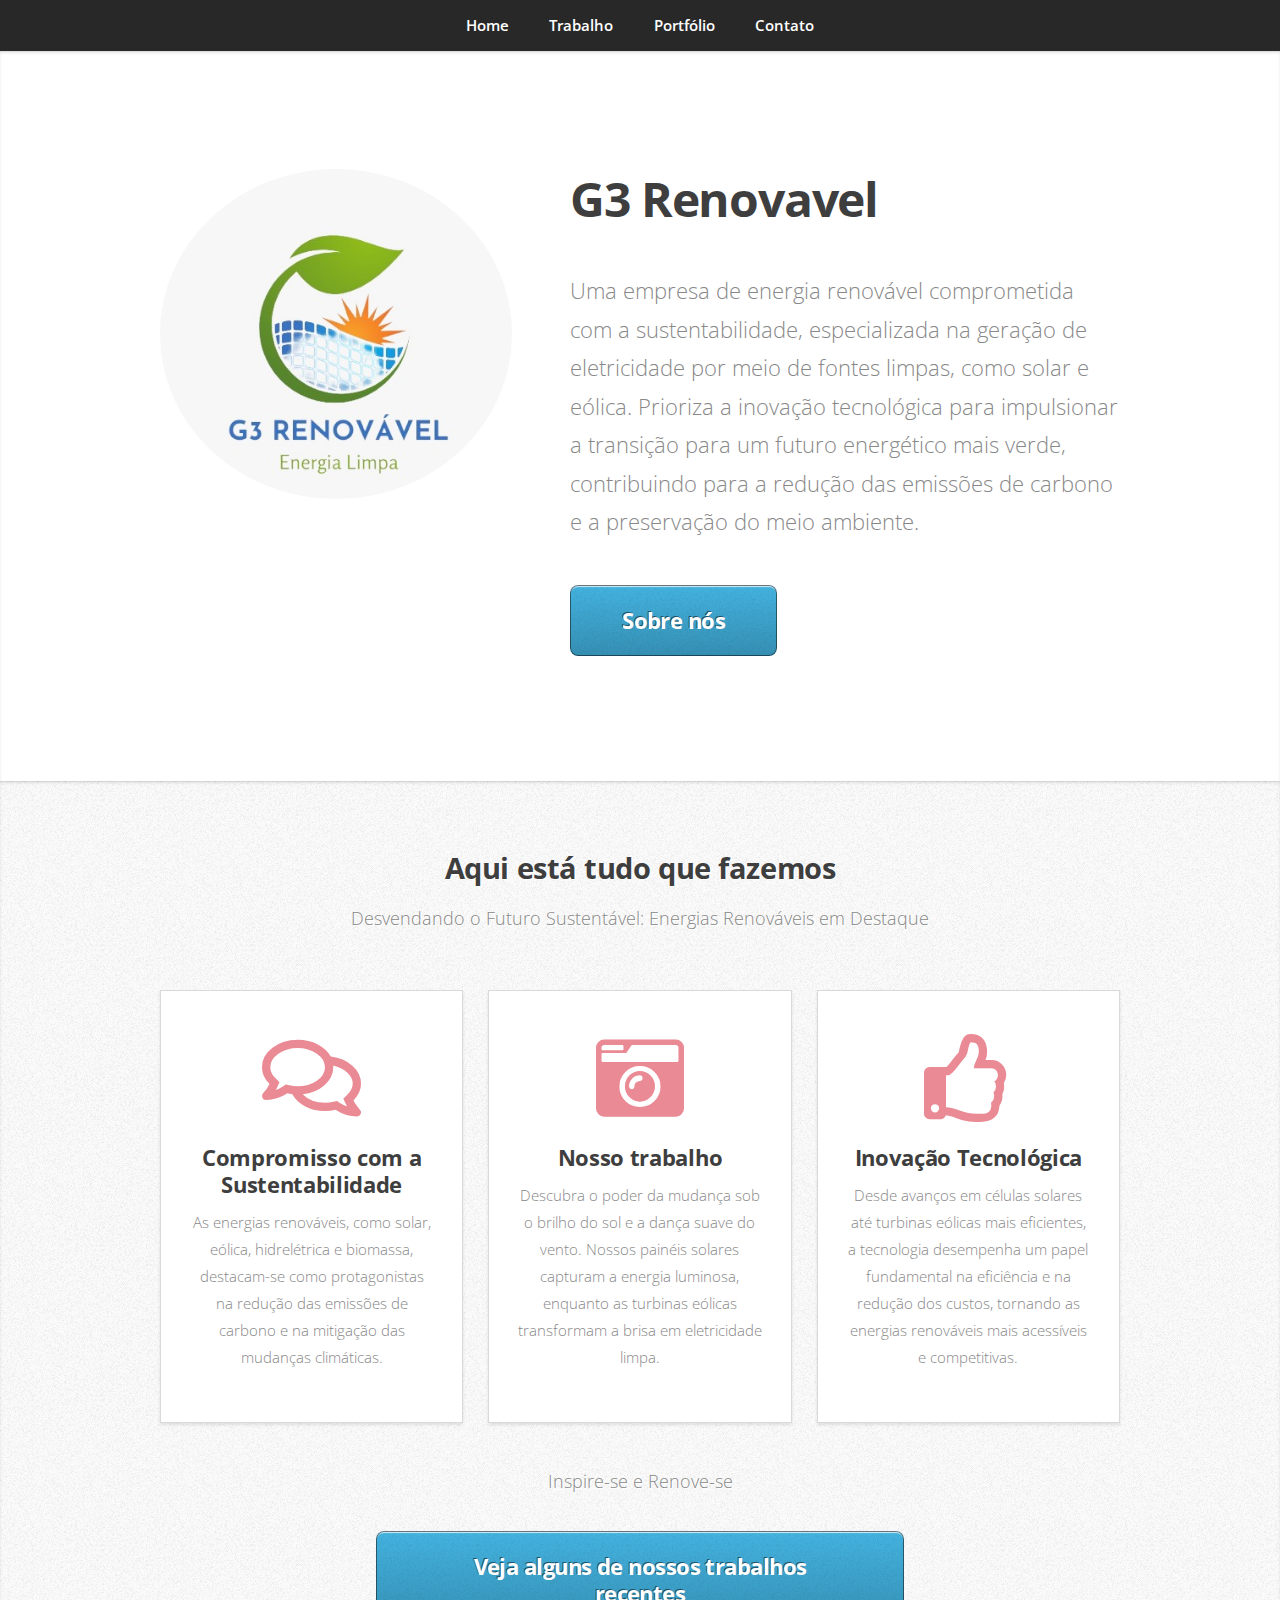
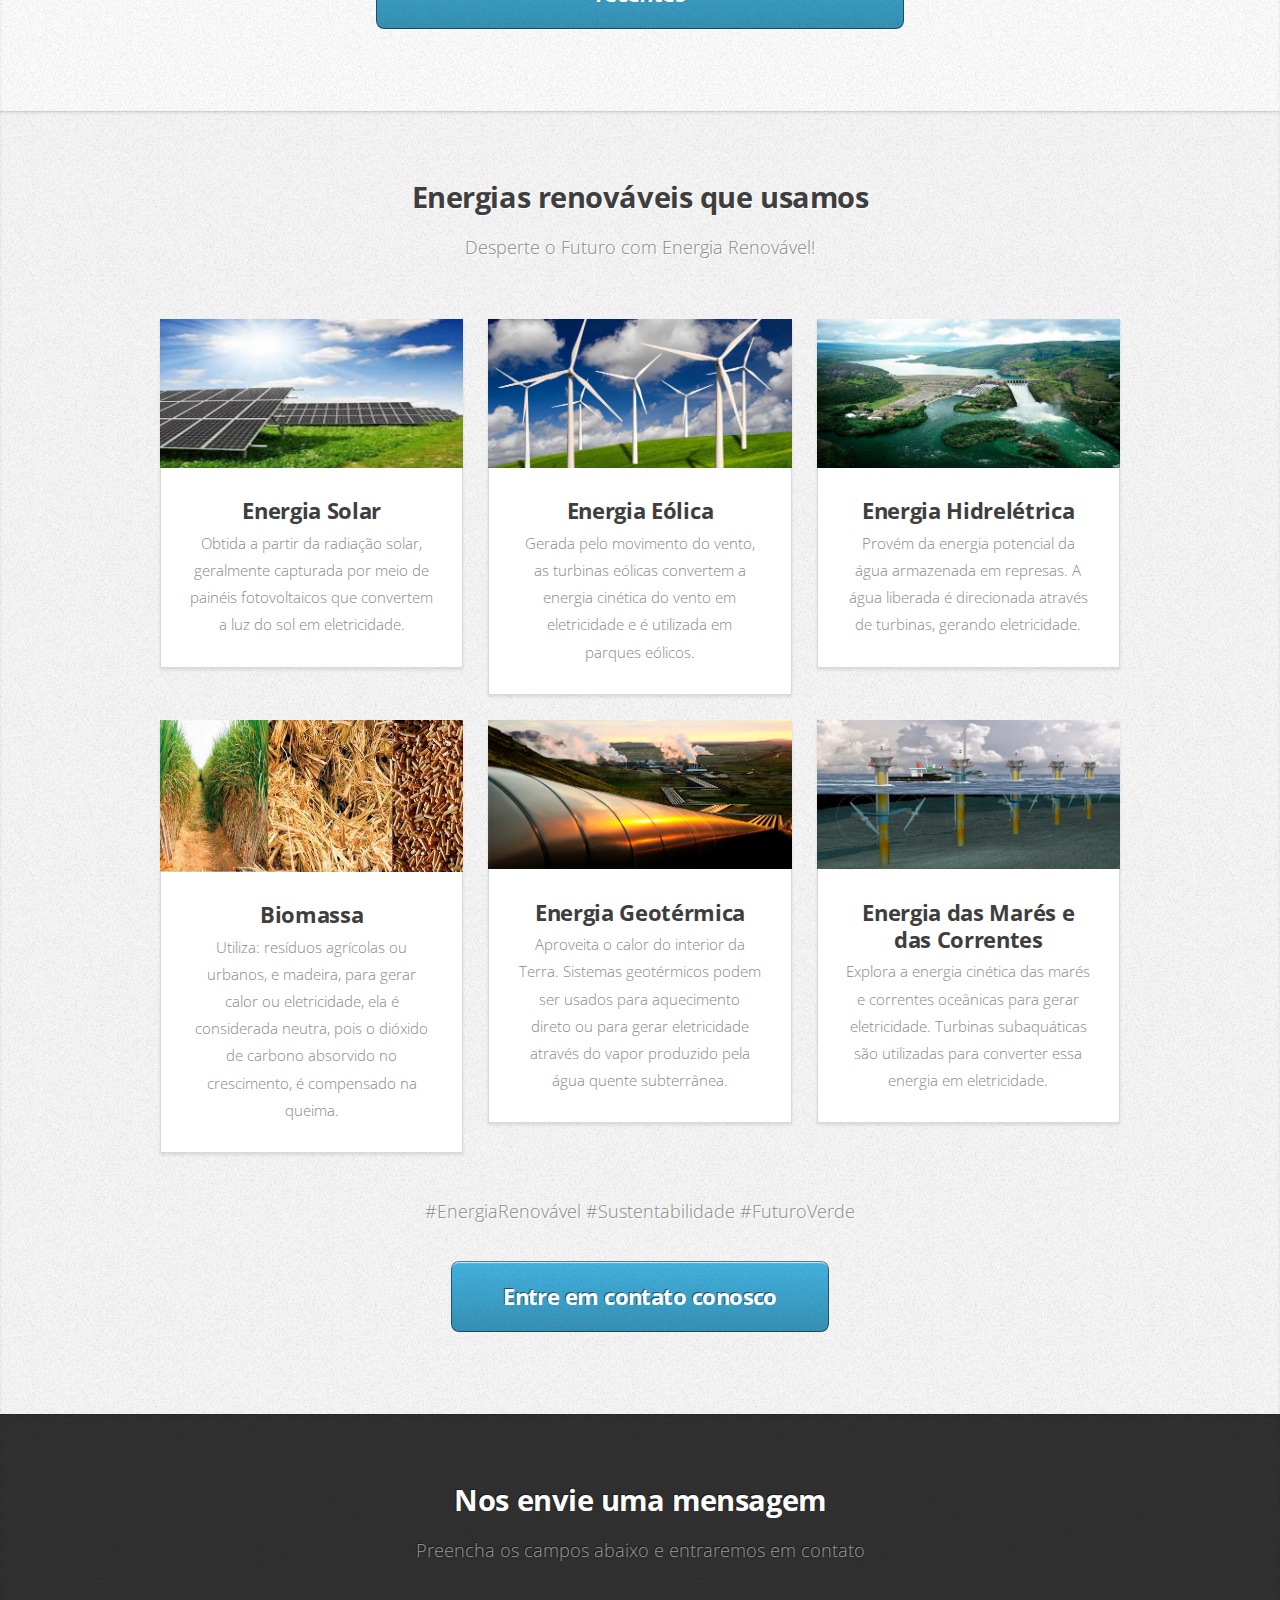
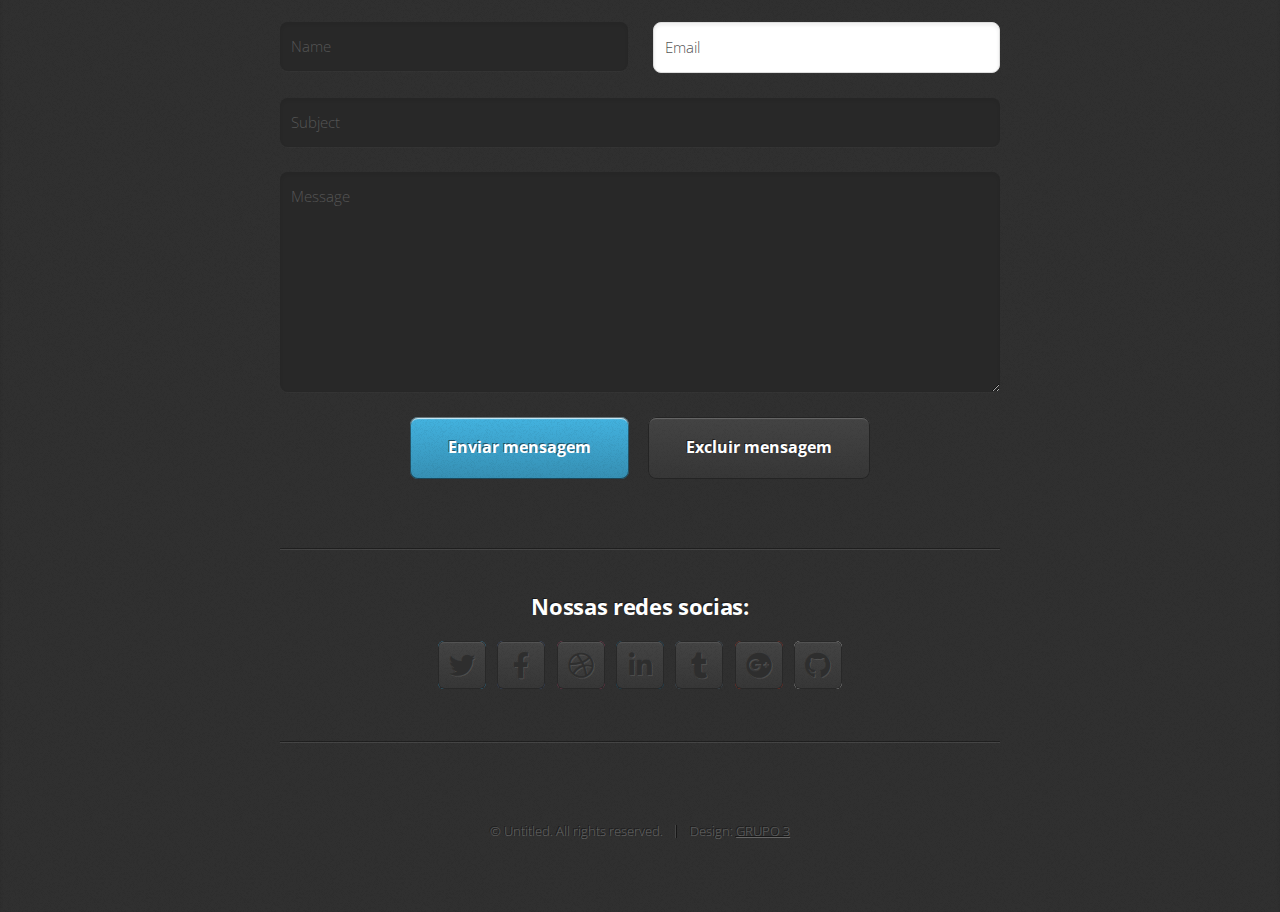
==== commit 0c3d9e66: "Update index.html" ====
--- a/index.html
+++ b/index.html
@@ -133,8 +133,7 @@
 					</footer>
 				</div>
 			</article>
-
-		<!-- Contact -->
+							<!-- Contact -->
 			<article id="contact" class="wrapper style4">
 				<div class="container medium">
 					<header>
@@ -149,7 +148,8 @@
 										<input type="text" name="name" id="name" placeholder="Name" />
 									</div>
 									<div class="col-6 col-12-small">
-										<input type="text" name="email" id="email" placeholder="Email" />
+										<input type="email" id="email" name="email" placeholder="Email">
+										<span class="error">Por favor, insira um endereço de email válido.</span>
 									</div>
 									<div class="col-12">
 										<input type="text" name="subject" id="subject" placeholder="Subject" />
@@ -209,4 +209,4 @@
 			<script src="assets/js/main.js"></script>
 
 	</body>
-</html>+</html>
--- a/assets/css/main.css
+++ b/assets/css/main.css
@@ -283,6 +283,16 @@
 		box-sizing: border-box;
 		align-items: stretch;
 	}
+	.error {
+			color: red;
+			display: none; /* Inicialmente oculta a mensagem de erro */
+		  }
+		
+		  input:invalid + .error {
+			display: block; /* Mostra a mensagem de erro quando o campo é inválido */
+	}
+
+	
 
 		.row > * {
 			box-sizing: border-box;
@@ -1501,7 +1511,7 @@
 /* Form */
 
 	form label {
-		color: #3e3e3e;
+		color:white;
 		font-weight: 700;
 		display: block;
 		margin: 0 0 0.5em 0;
@@ -1524,7 +1534,7 @@
 		border-radius: 8px;
 		border: solid 1px #ddd;
 		background: #fff;
-		color: #bbb;
+		color:white;
 		box-shadow: inset 0px 2px 3px 1px rgba(0, 0, 0, 0.05), 0px 1px 0px 0px rgba(255, 255, 255, 0.025);
 		width: 100%;
 	}
@@ -1534,7 +1544,7 @@
 		form input[type=password]:focus,
 		form select:focus,
 		form textarea:focus {
-			background: #fafafa;
+			background:#f4f4f4;
 			box-shadow: inset 0px 2px 5px 0px rgba(0, 0, 0, 0.05), 0px 1px 0px 0px rgba(255, 255, 255, 0.025), inset 0px 0px 2px 1px #43bff0;
 		}
 
@@ -1545,6 +1555,8 @@
 	form .actions:last-child {
 		margin-bottom: 0;
 	}
+
+	
 
 	form ::-webkit-input-placeholder {
 		color: #555 !important;
@@ -2435,4 +2447,4 @@
 						margin-top: 0;
 					}
 
-	}+	}
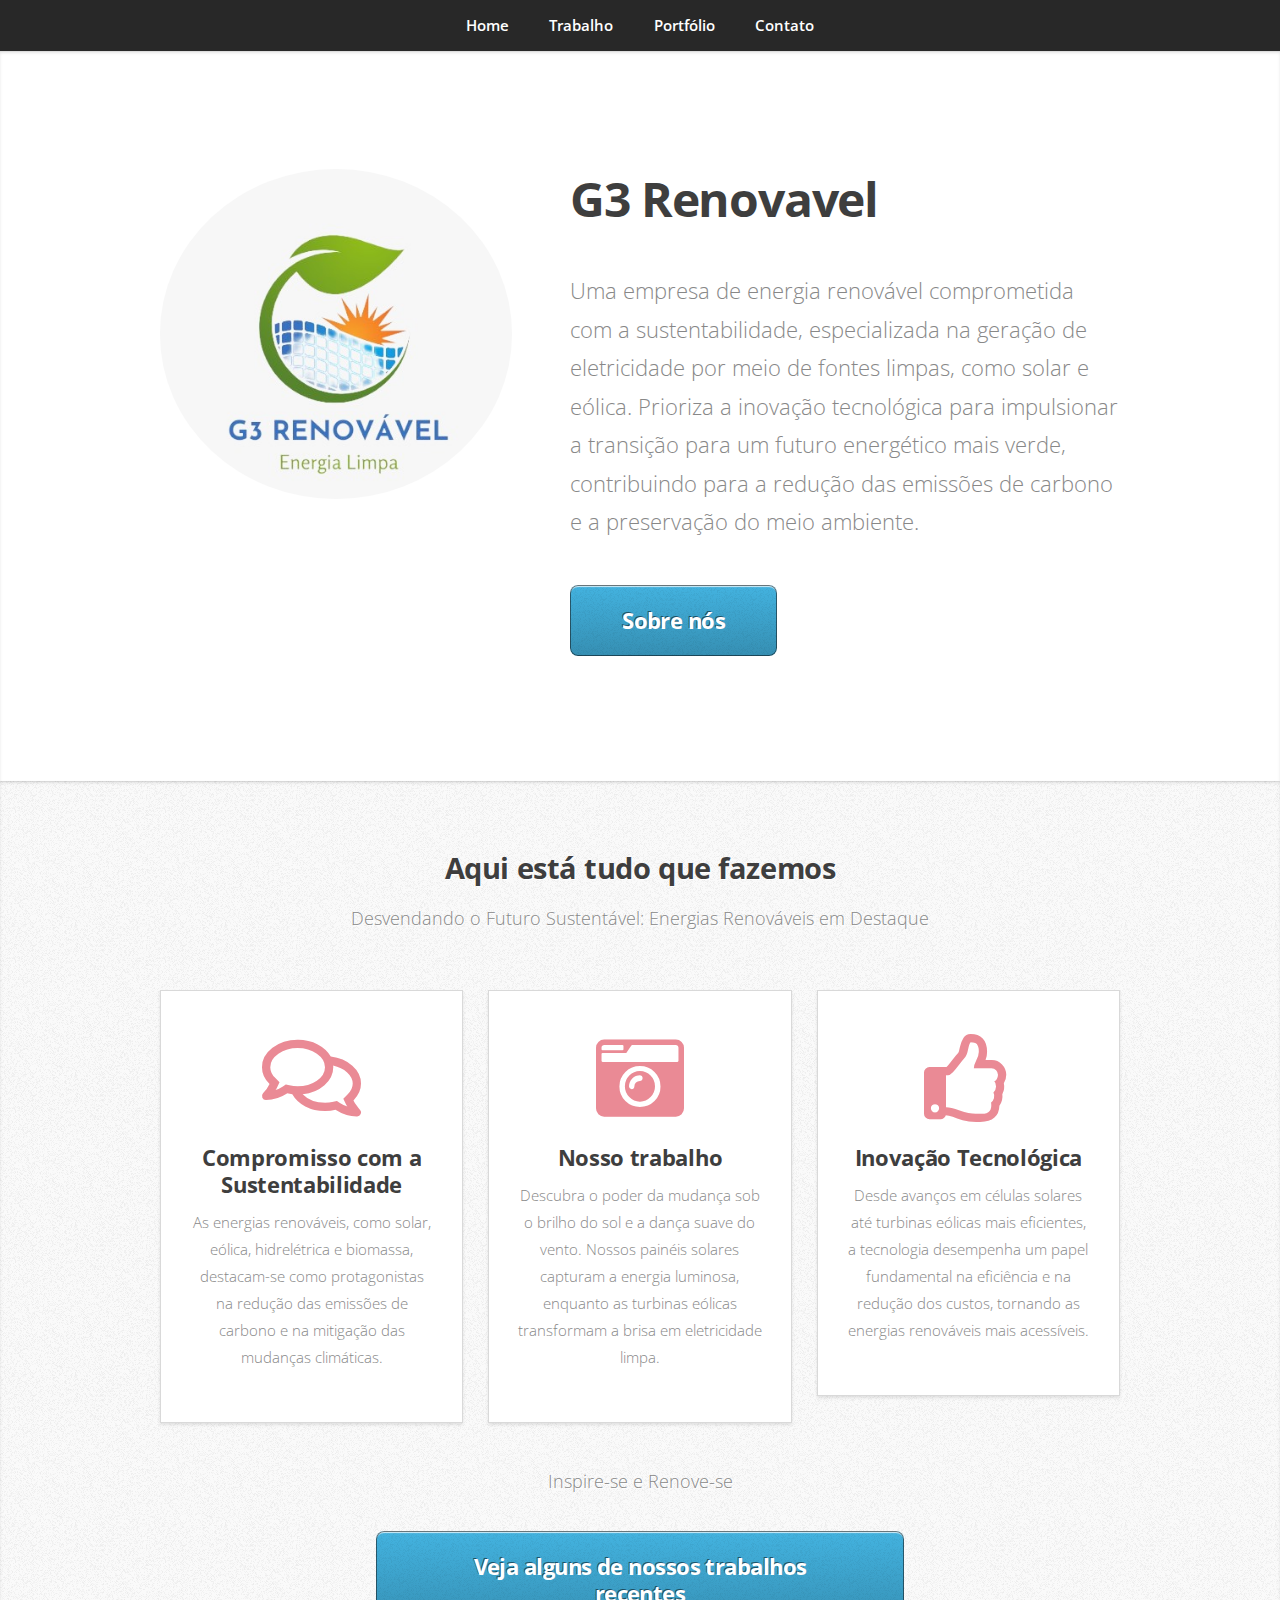
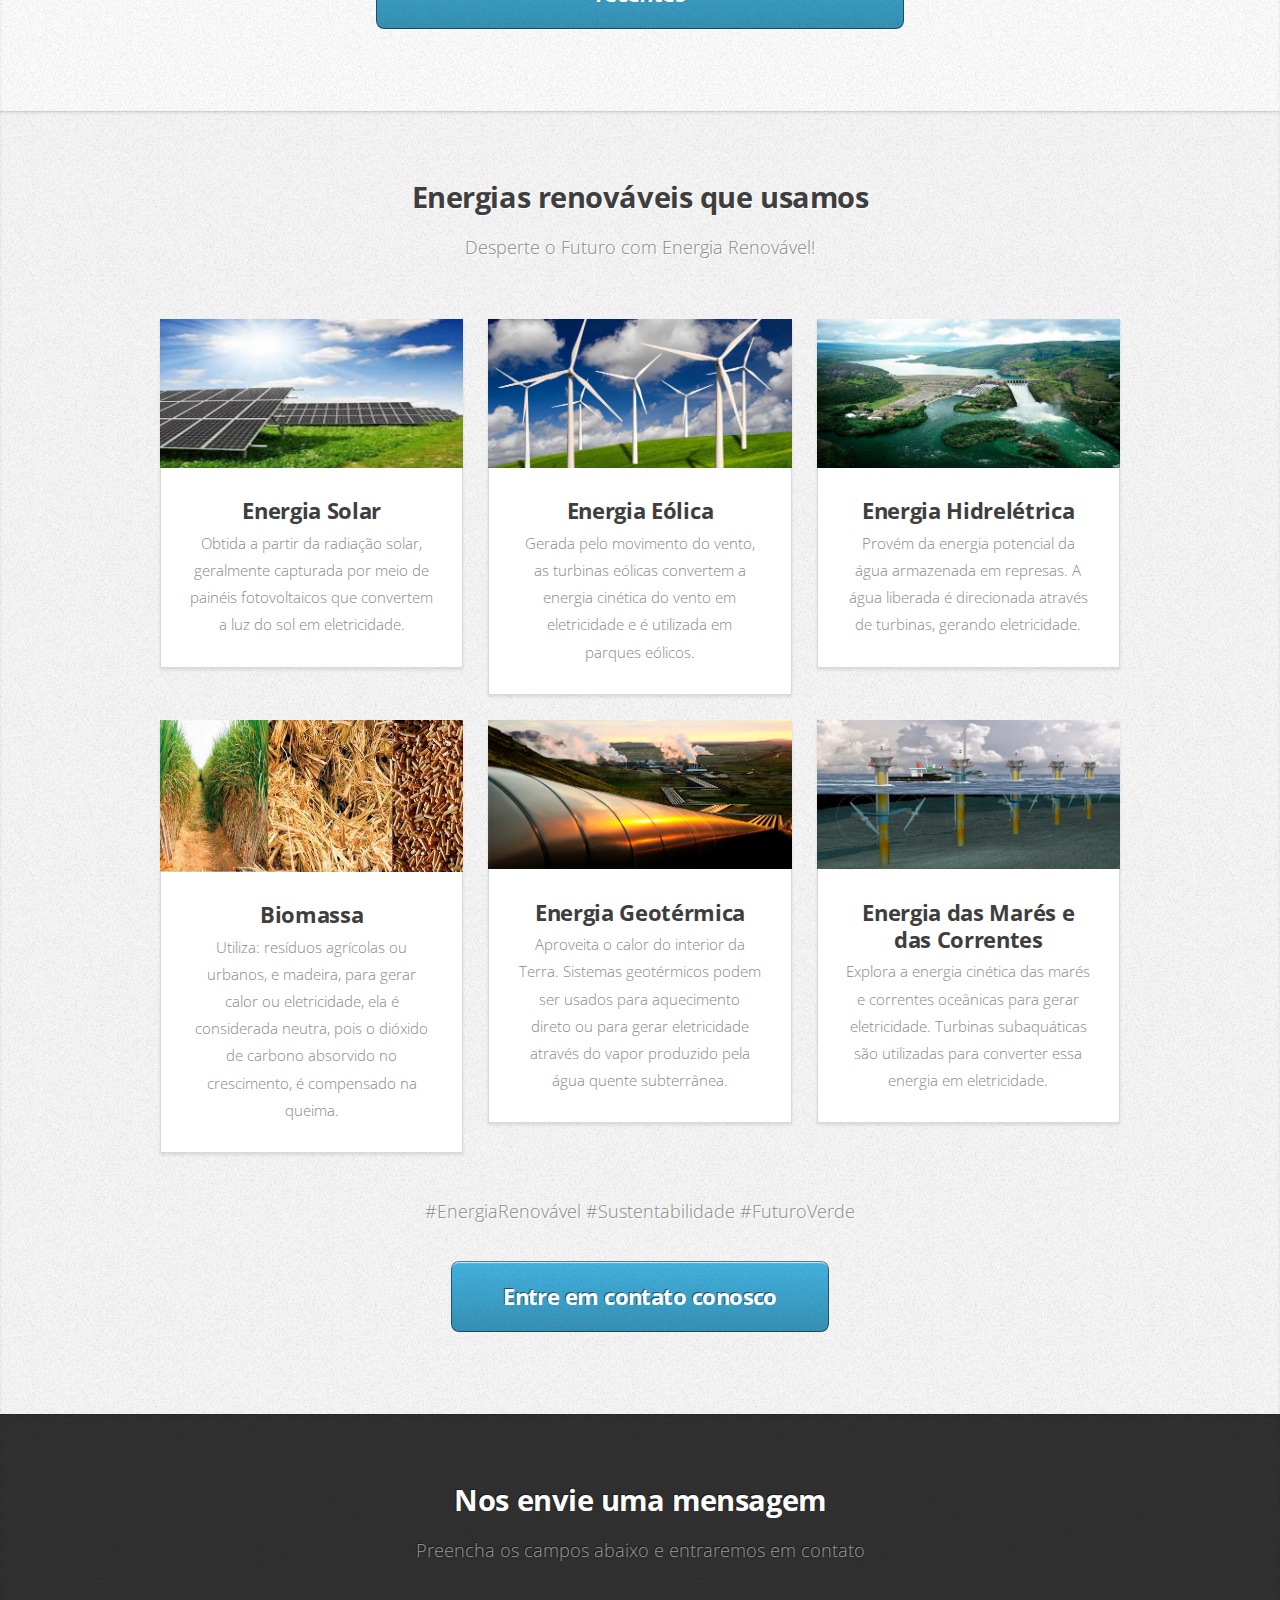
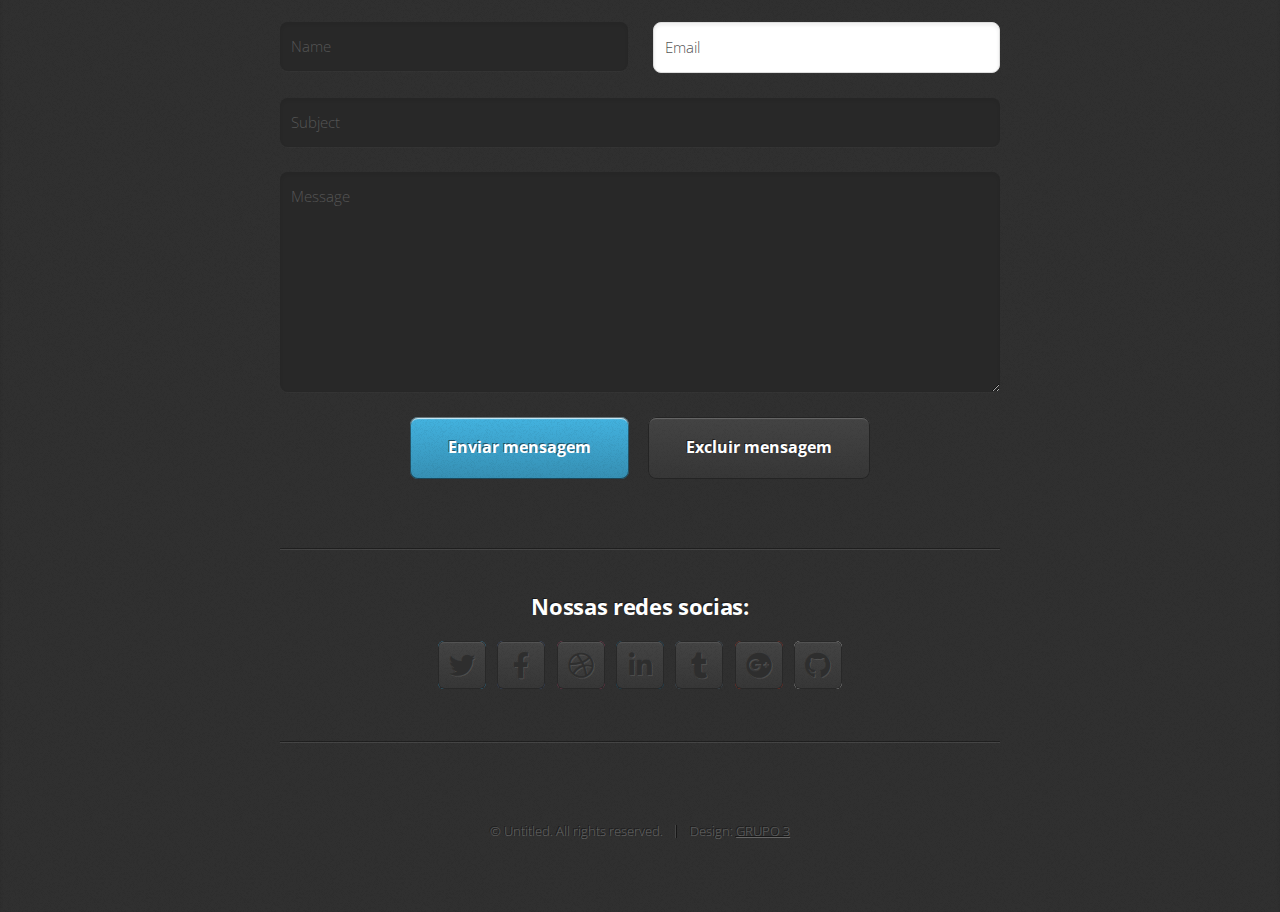
==== commit 70261a2a: "Update index.html" ====
--- a/index.html
+++ b/index.html
@@ -65,7 +65,7 @@
 							<section class="box style1">
 								<span class="icon featured fa-thumbs-up"></span>
 								<h3>Inovação Tecnológica</h3>
-								<p>Desde avanços em células solares até turbinas eólicas mais eficientes, a tecnologia desempenha um papel fundamental na eficiência e na redução dos custos, tornando as energias renováveis mais acessíveis e competitivas.</p>
+								<p>Desde avanços em células solares até turbinas eólicas mais eficientes, a tecnologia desempenha um papel fundamental na eficiência e na redução dos custos, tornando as energias renováveis mais acessíveis.</p>
 							</section>
 						</div>
 					</div>
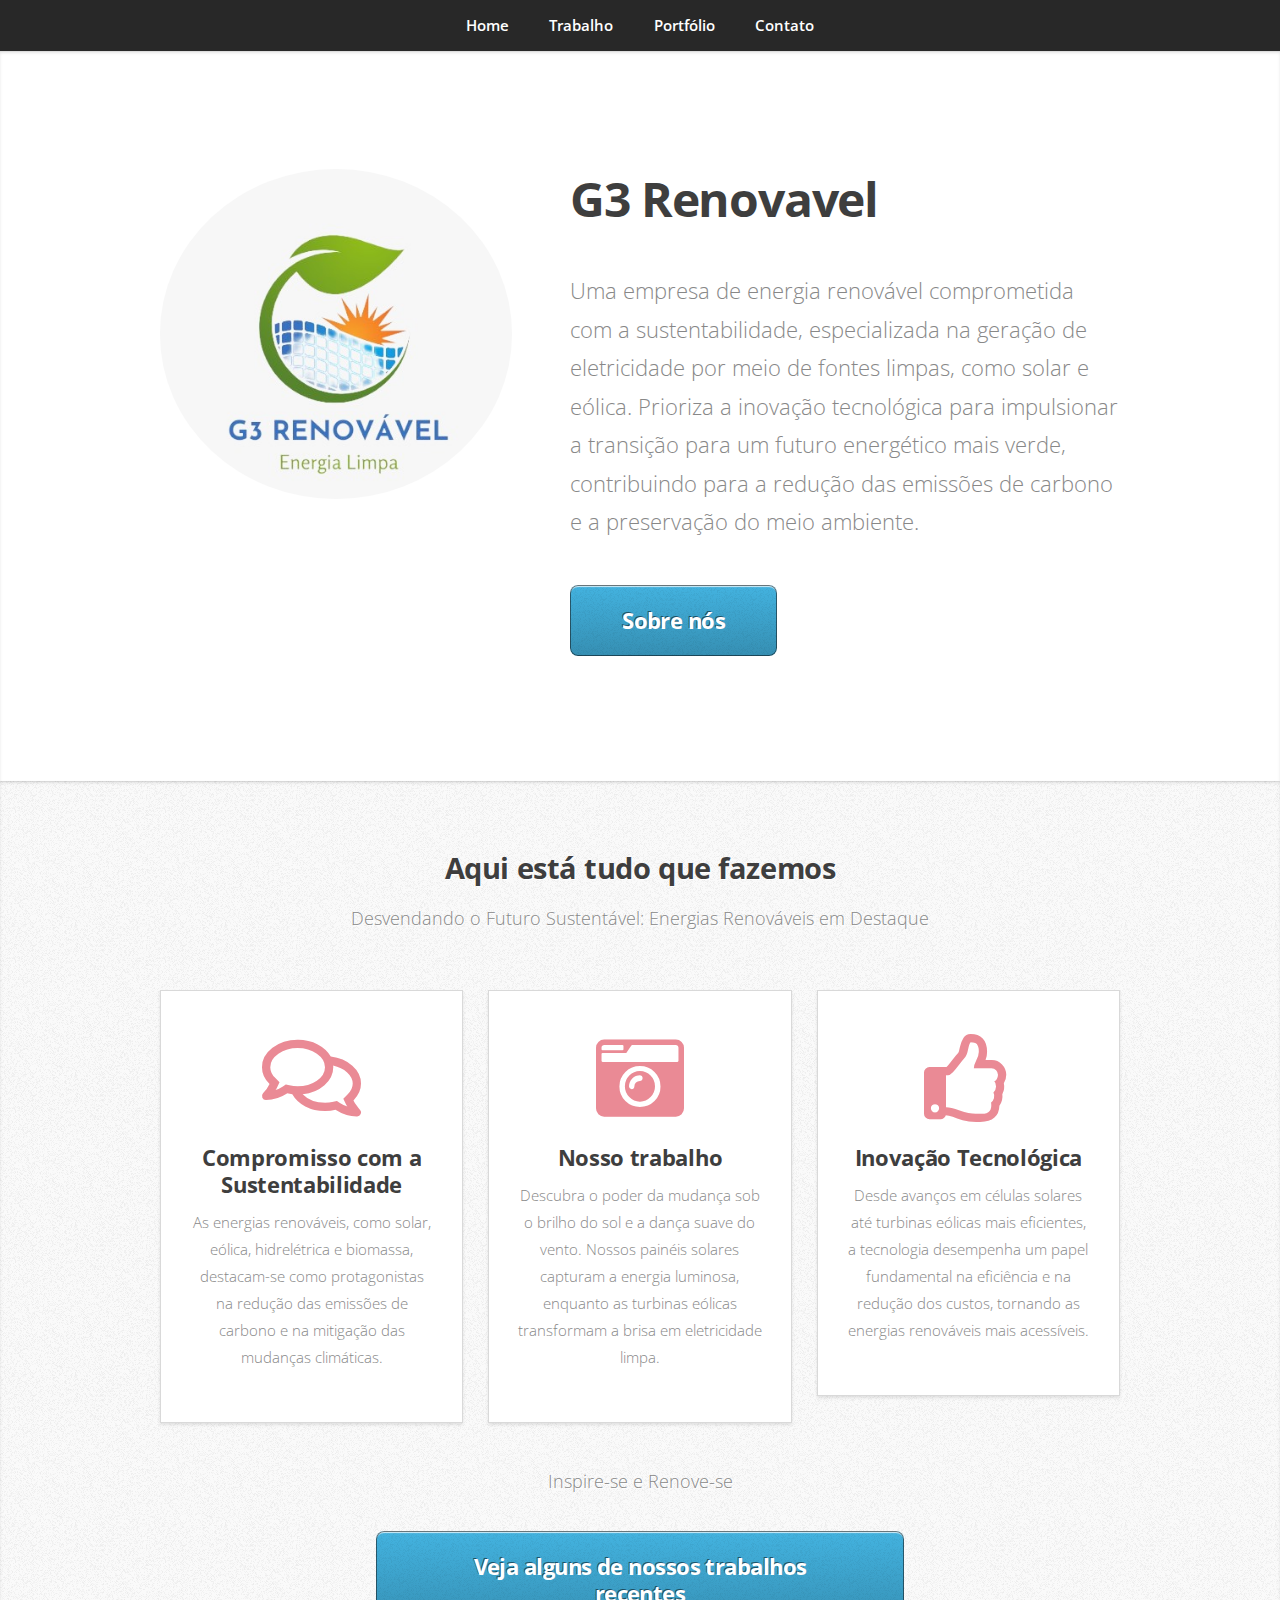
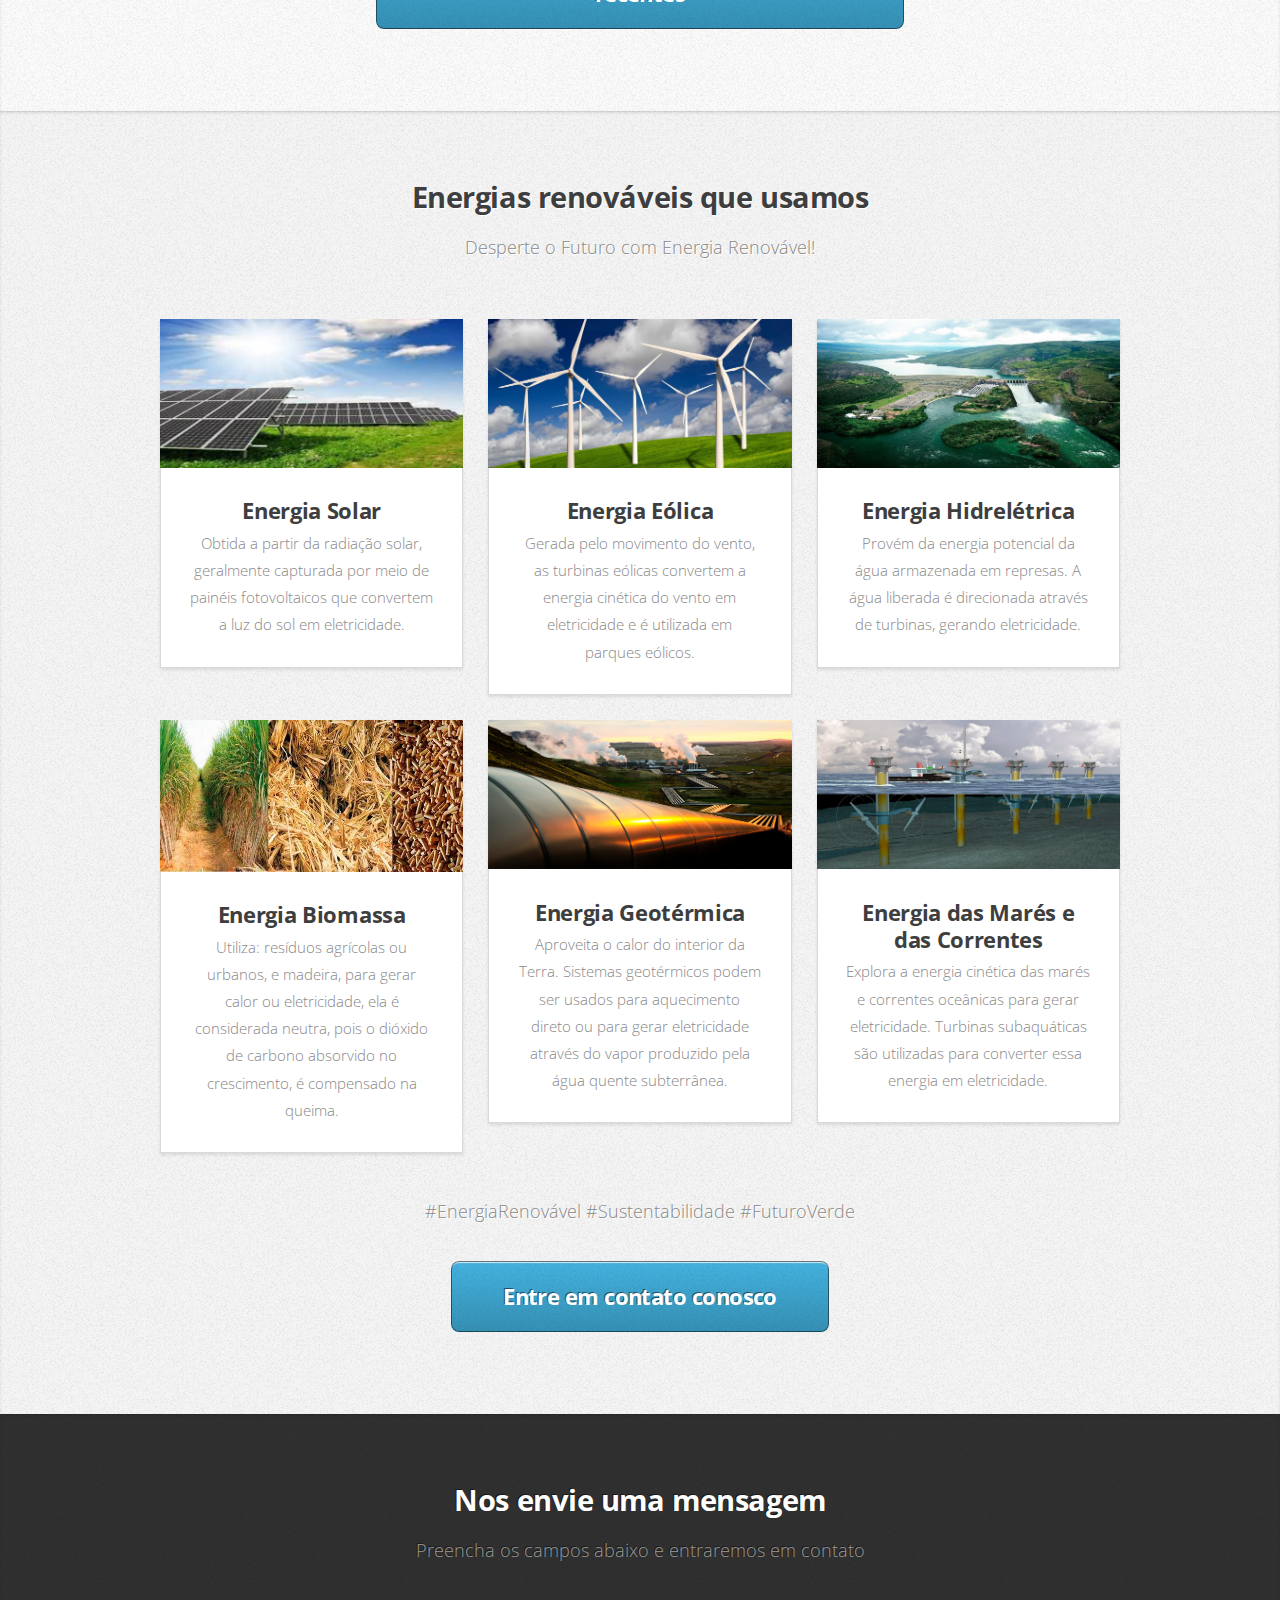
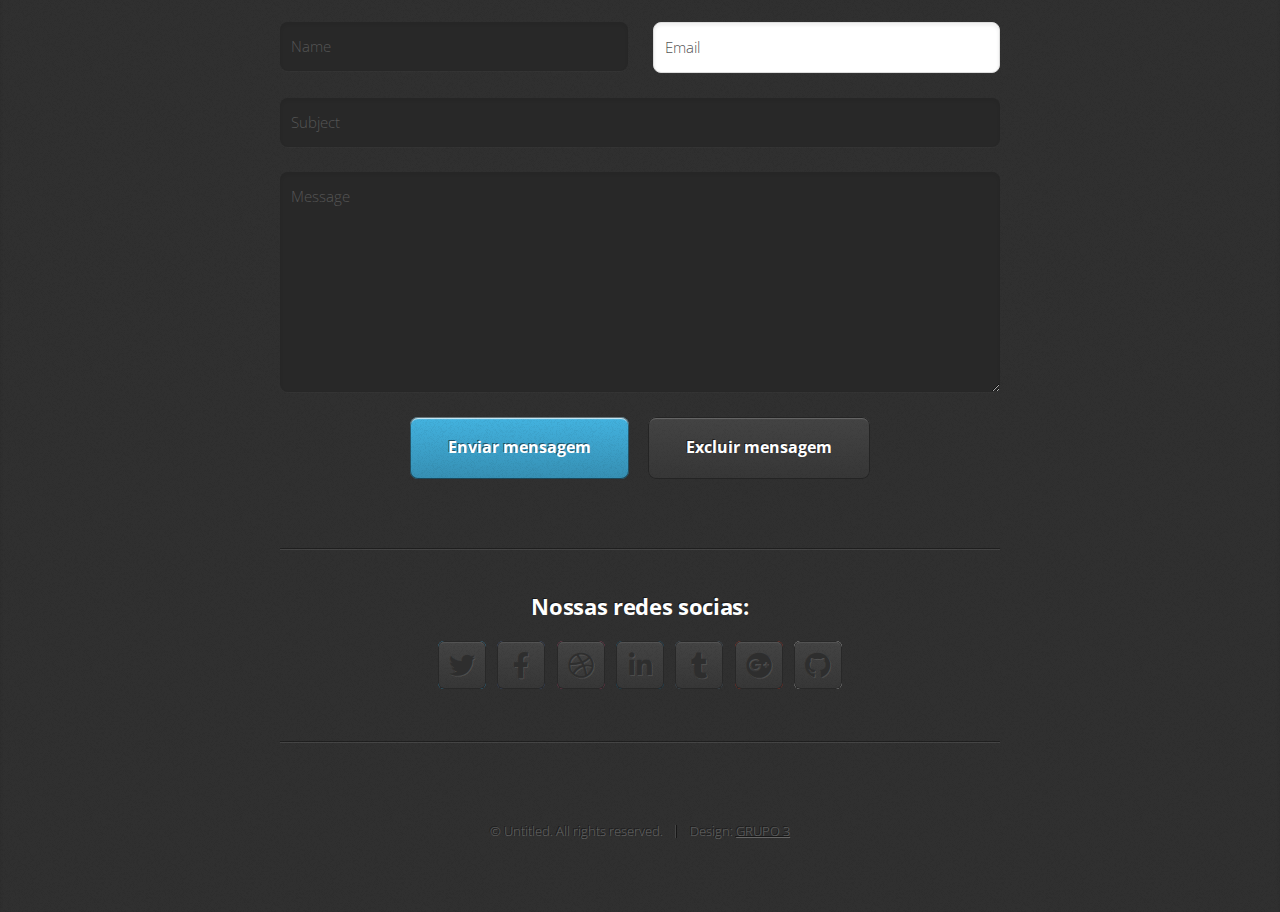
==== commit 22742b36: "Update index.html" ====
--- a/index.html
+++ b/index.html
@@ -108,7 +108,7 @@
 						<div class="col-4 col-6-medium col-12-small">
 							<article class="box style2">
 								<a href="#" class="image featured"><img src="images/pic04.jpg" alt="" /></a>
-								<h3><a href="biomassa.html">Biomassa</a></h3>
+								<h3><a href="biomassa.html">Energia    Biomassa</a></h3>
 								<p>Utiliza: resíduos agrícolas ou urbanos, e madeira, para gerar calor ou eletricidade, ela é considerada neutra, pois o dióxido de carbono absorvido no crescimento, é compensado na queima.</p>
 							</article>
 						</div>
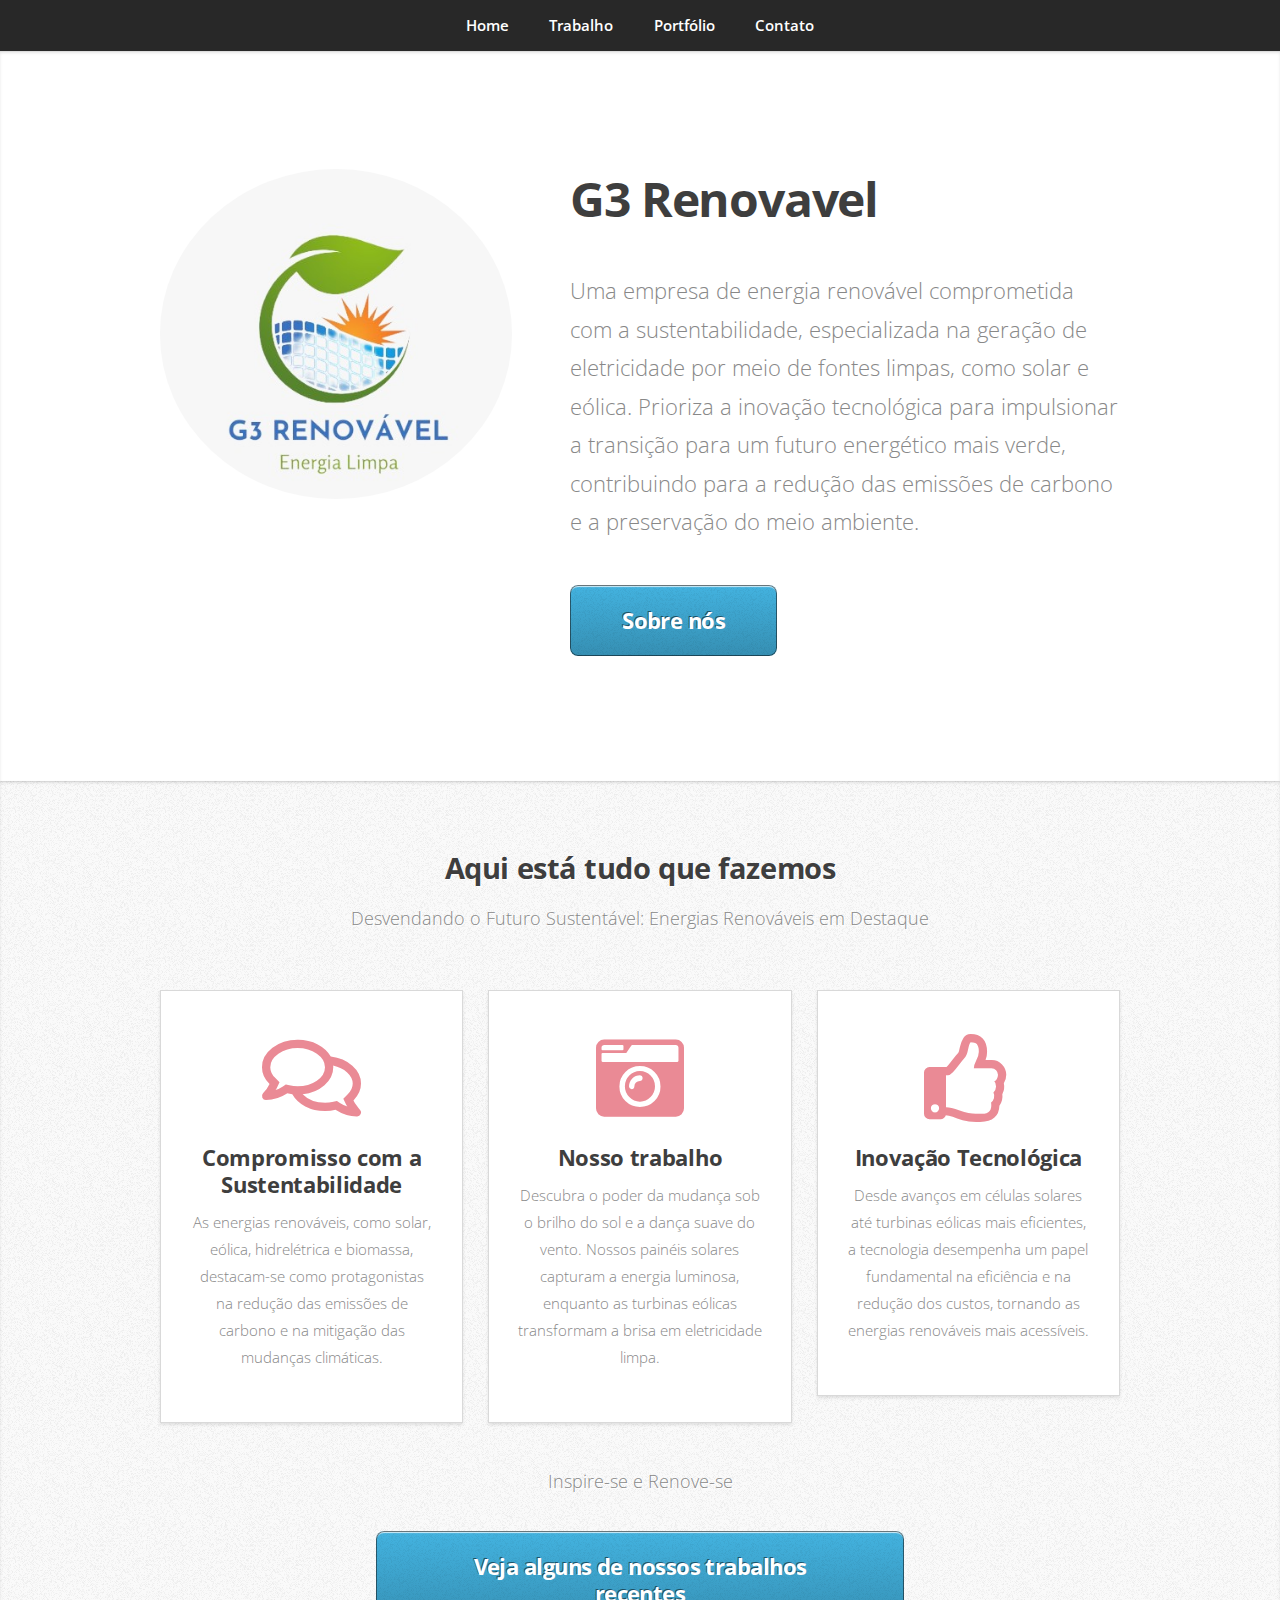
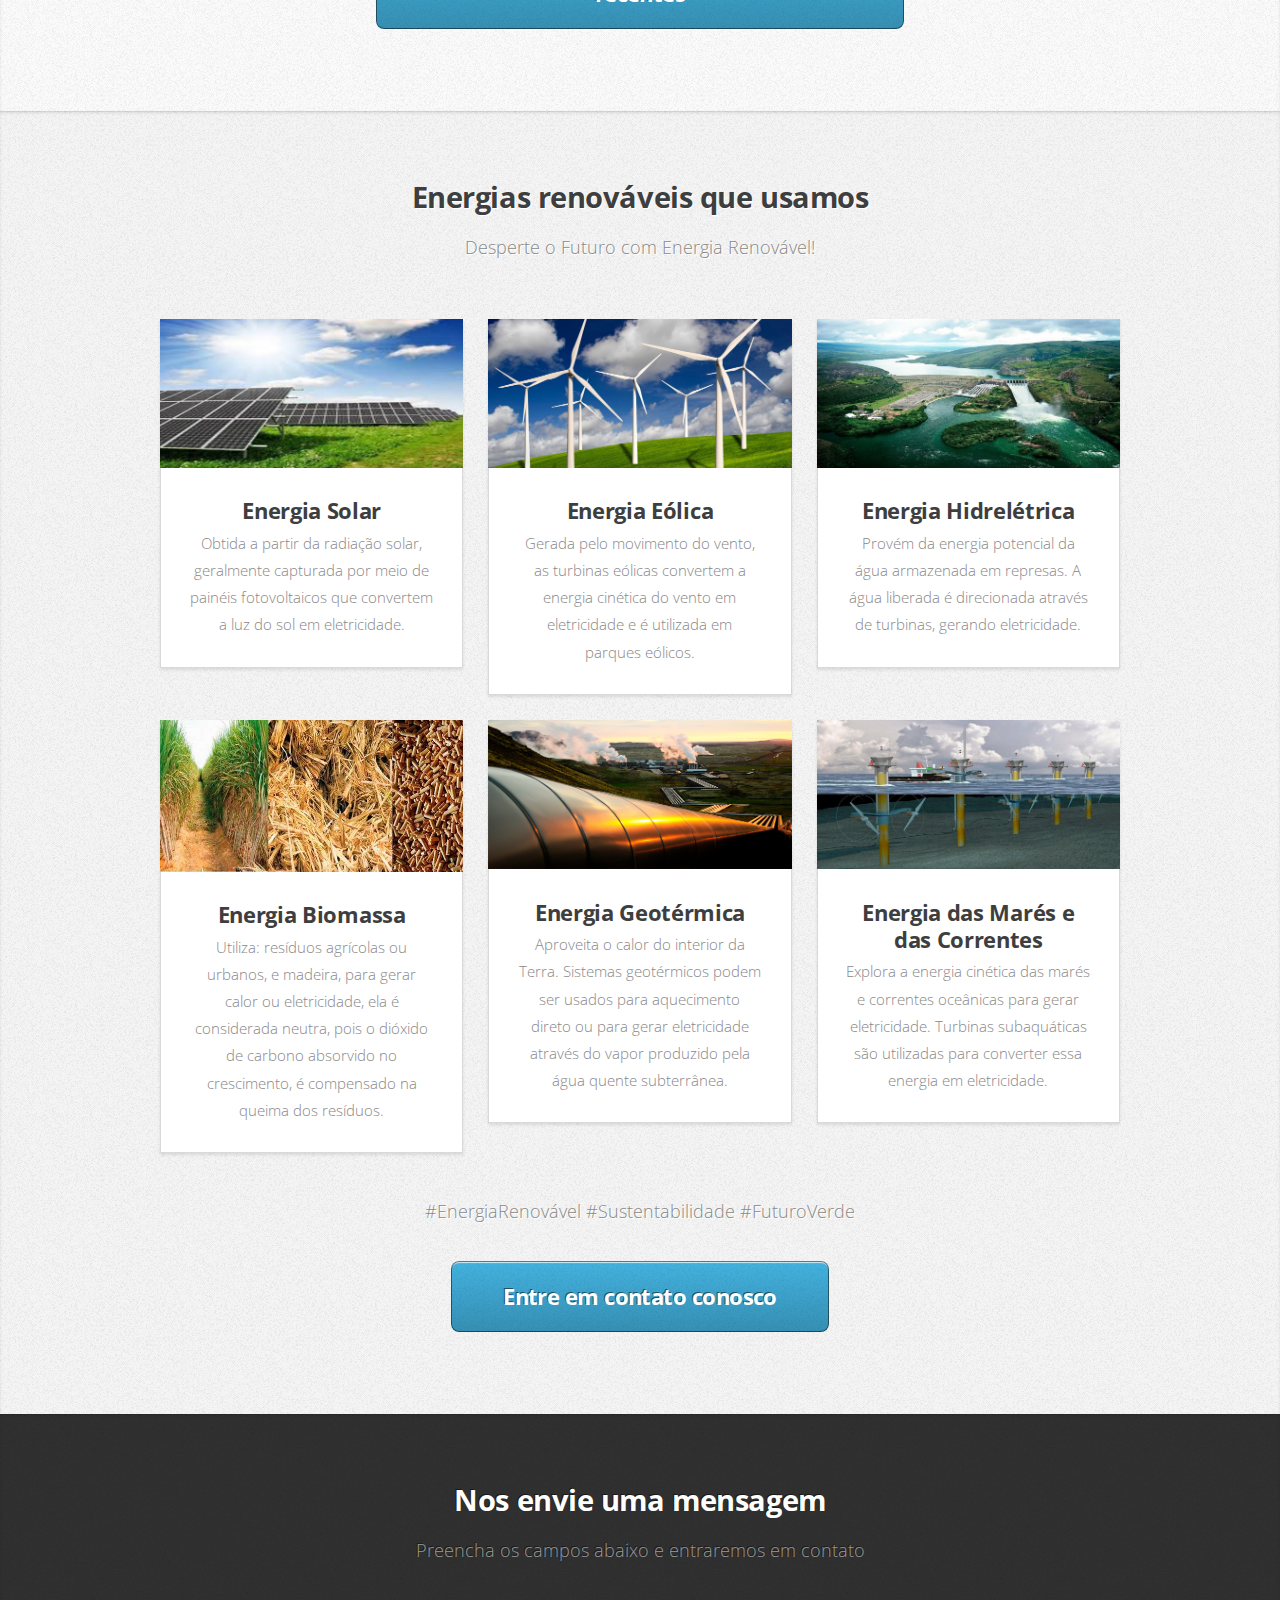
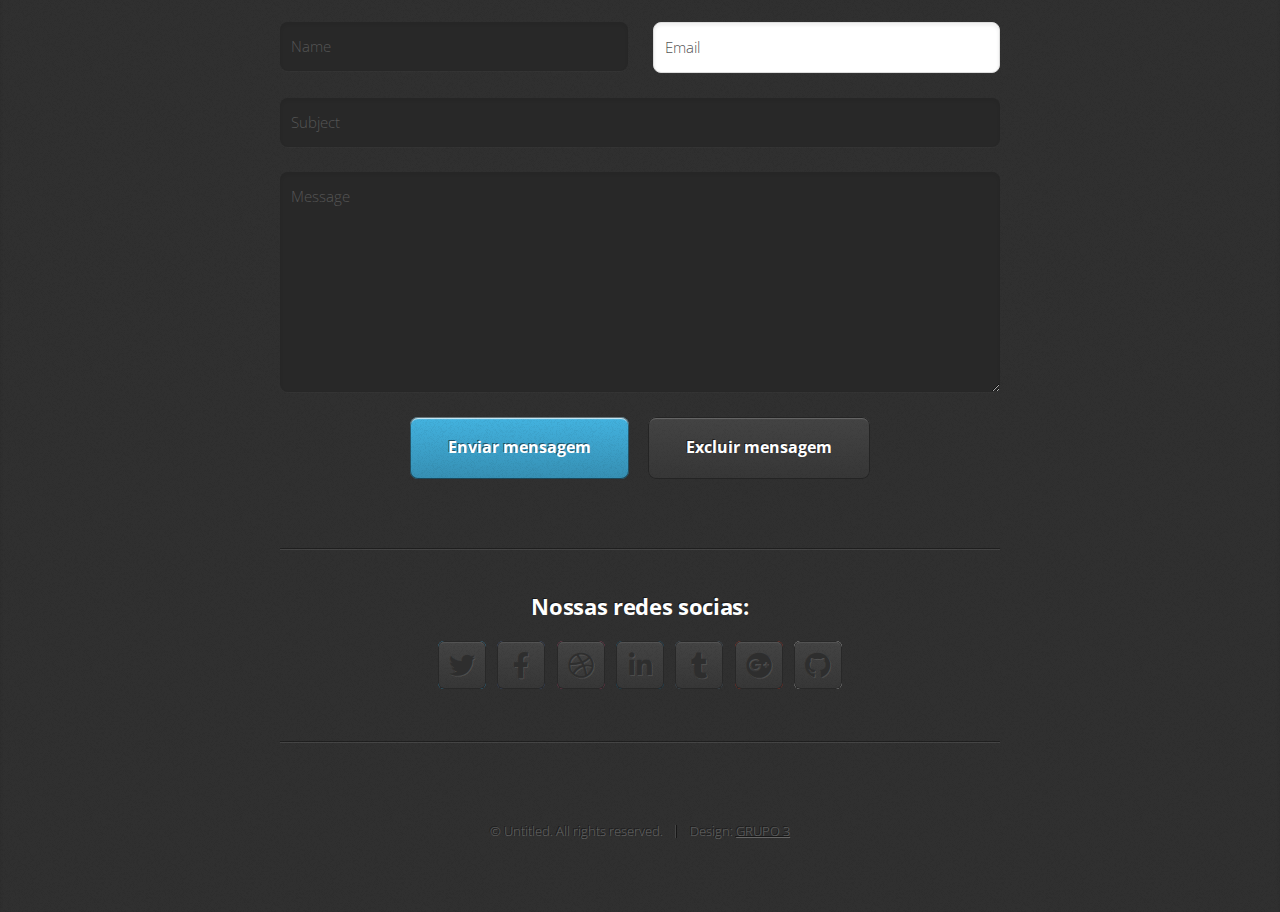
==== commit 2dd3d12c: "Update index.html" ====
--- a/index.html
+++ b/index.html
@@ -108,8 +108,8 @@
 						<div class="col-4 col-6-medium col-12-small">
 							<article class="box style2">
 								<a href="#" class="image featured"><img src="images/pic04.jpg" alt="" /></a>
-								<h3><a href="biomassa.html">Energia    Biomassa</a></h3>
-								<p>Utiliza: resíduos agrícolas ou urbanos, e madeira, para gerar calor ou eletricidade, ela é considerada neutra, pois o dióxido de carbono absorvido no crescimento, é compensado na queima.</p>
+								<h3><a href="biomassa.html">Energia  Biomassa</a></h3>
+								<p>Utiliza: resíduos agrícolas ou urbanos, e madeira, para gerar calor ou eletricidade, ela é considerada neutra, pois o dióxido de carbono absorvido no crescimento, é compensado na queima dos resíduos.</p>
 							</article>
 						</div>
 						<div class="col-4 col-6-medium col-12-small">
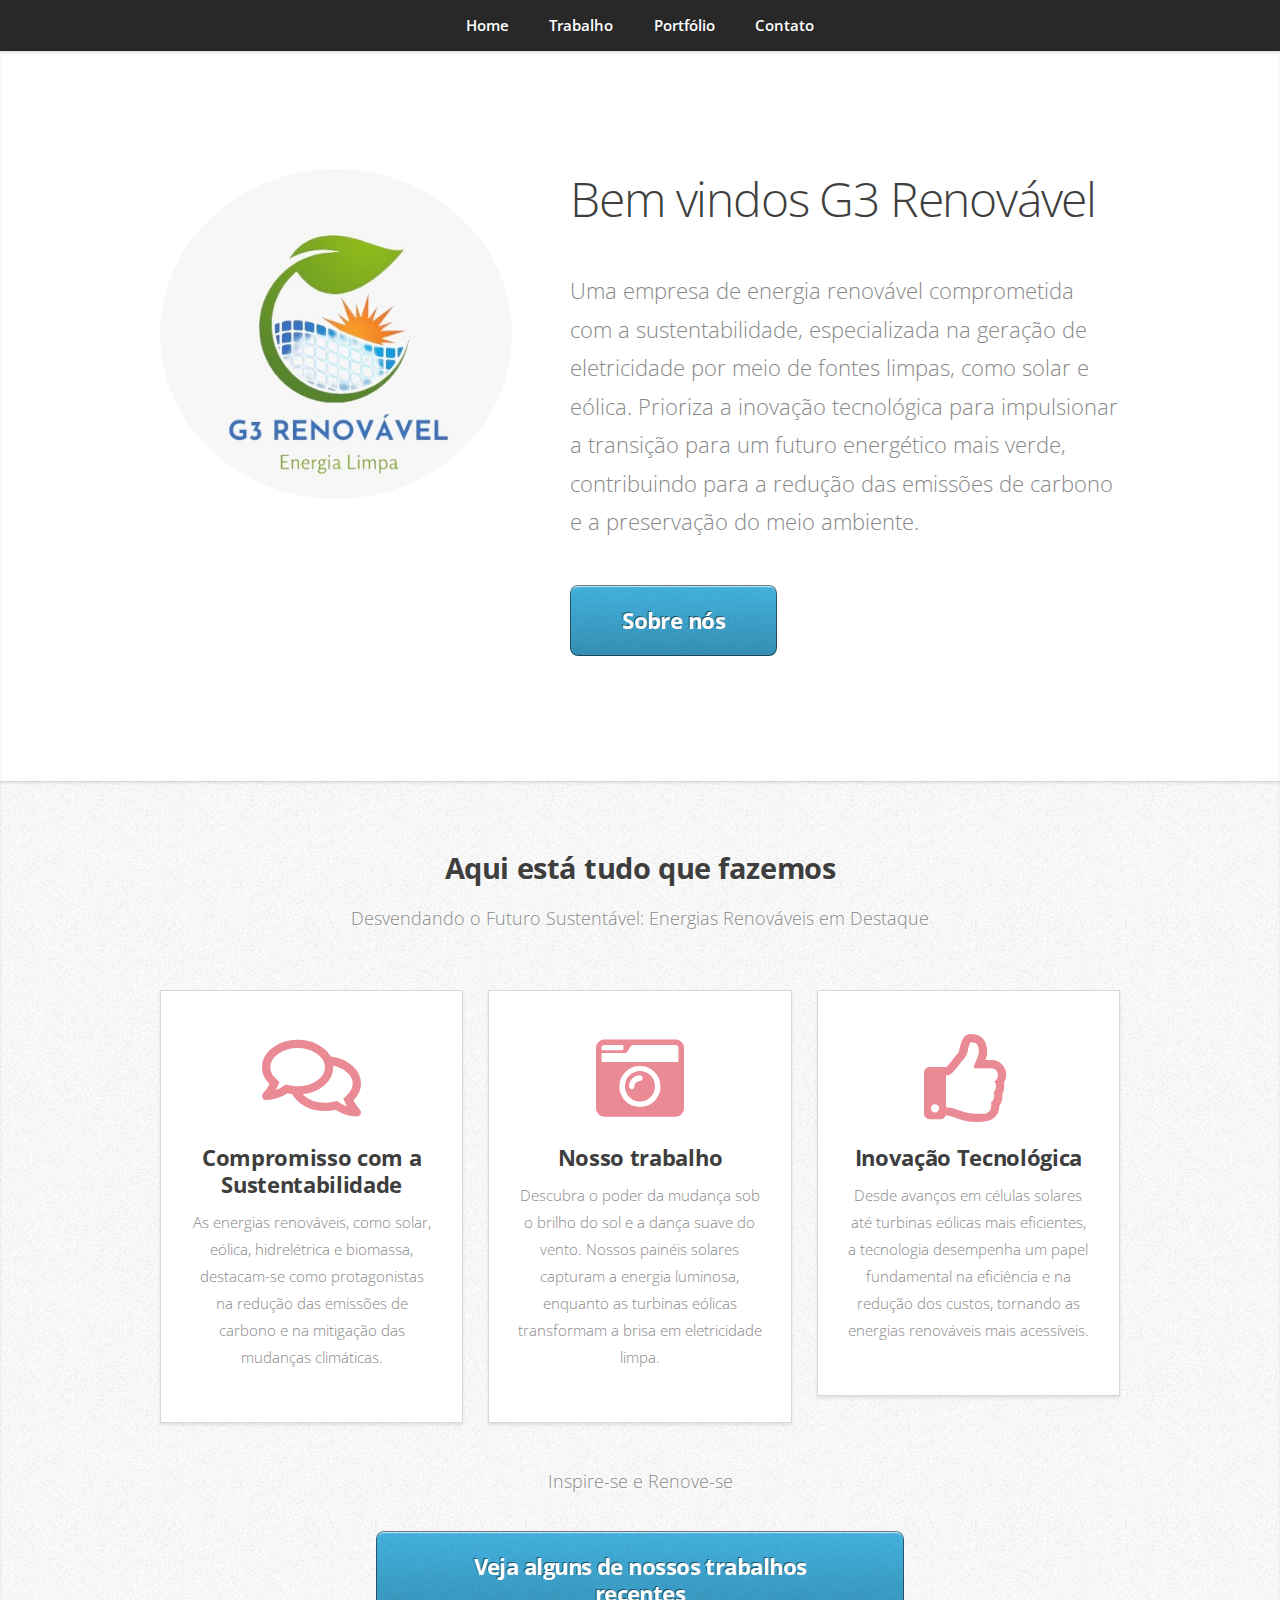
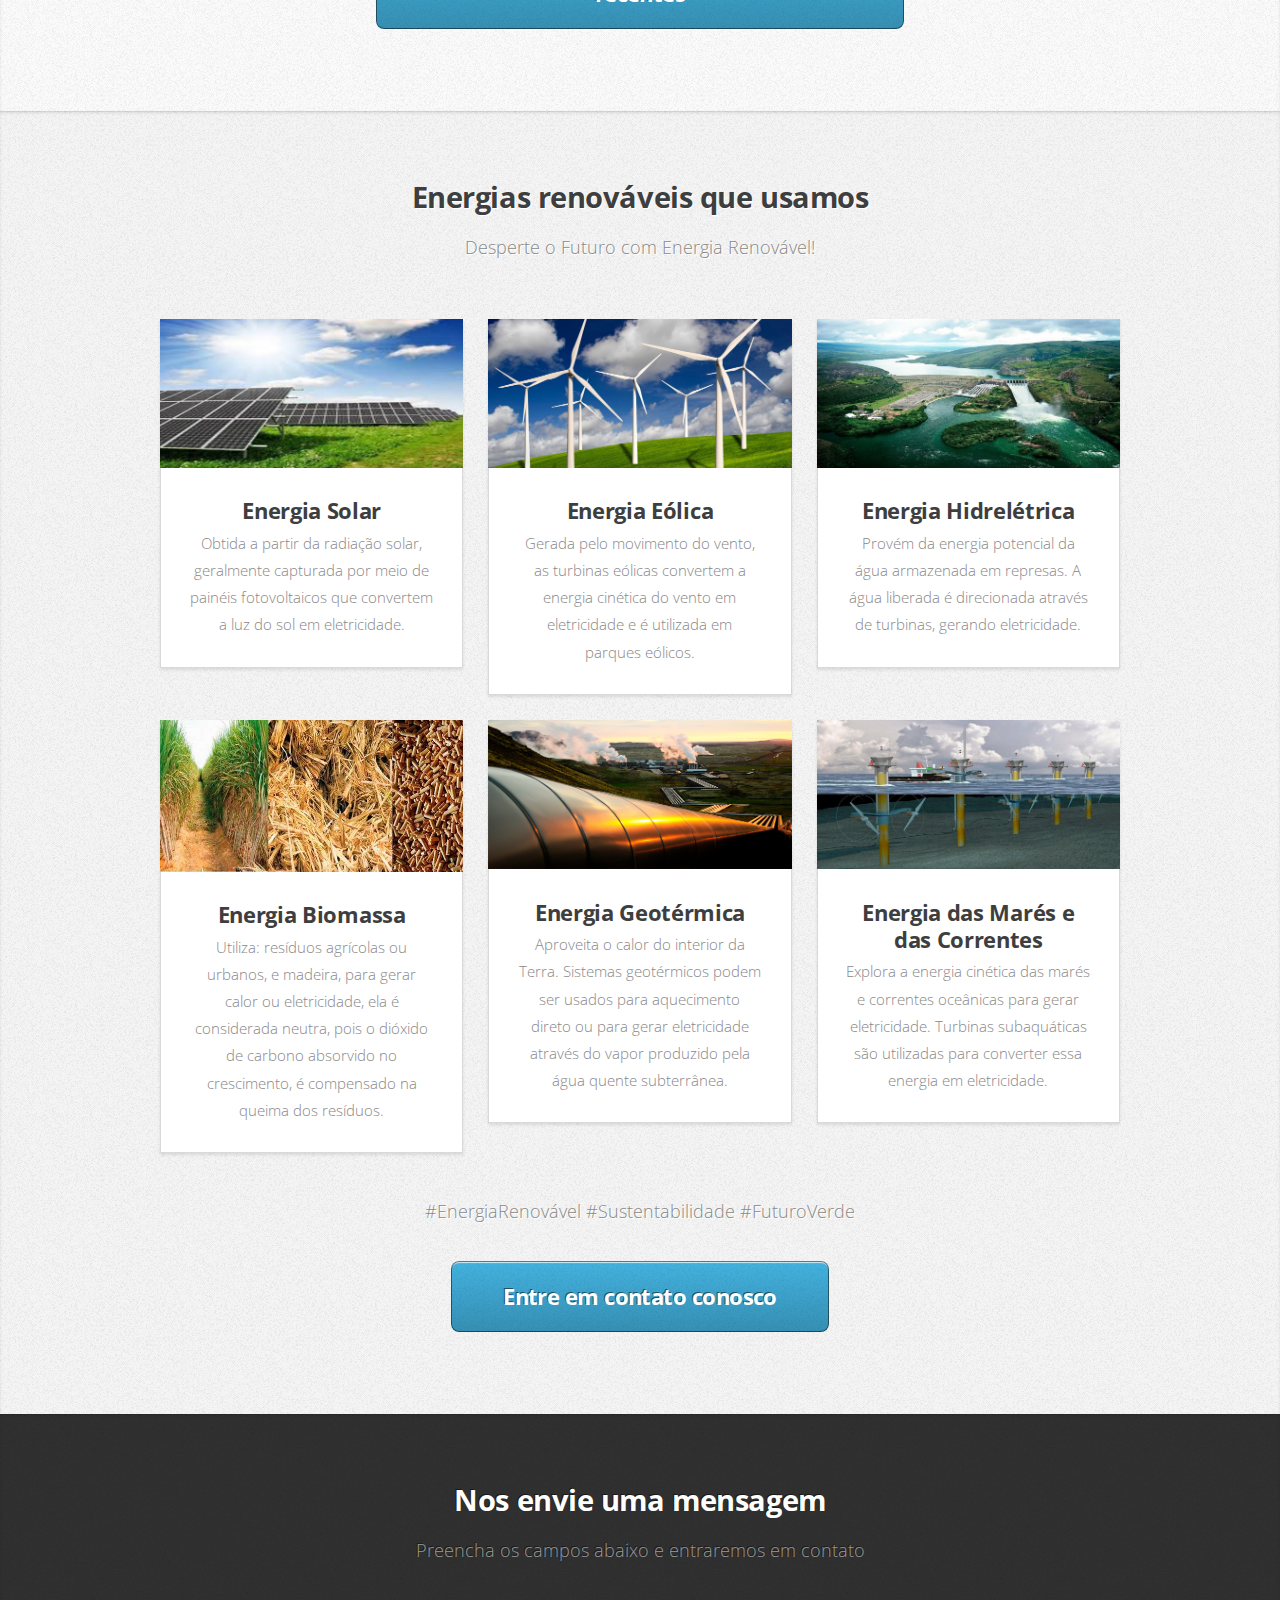
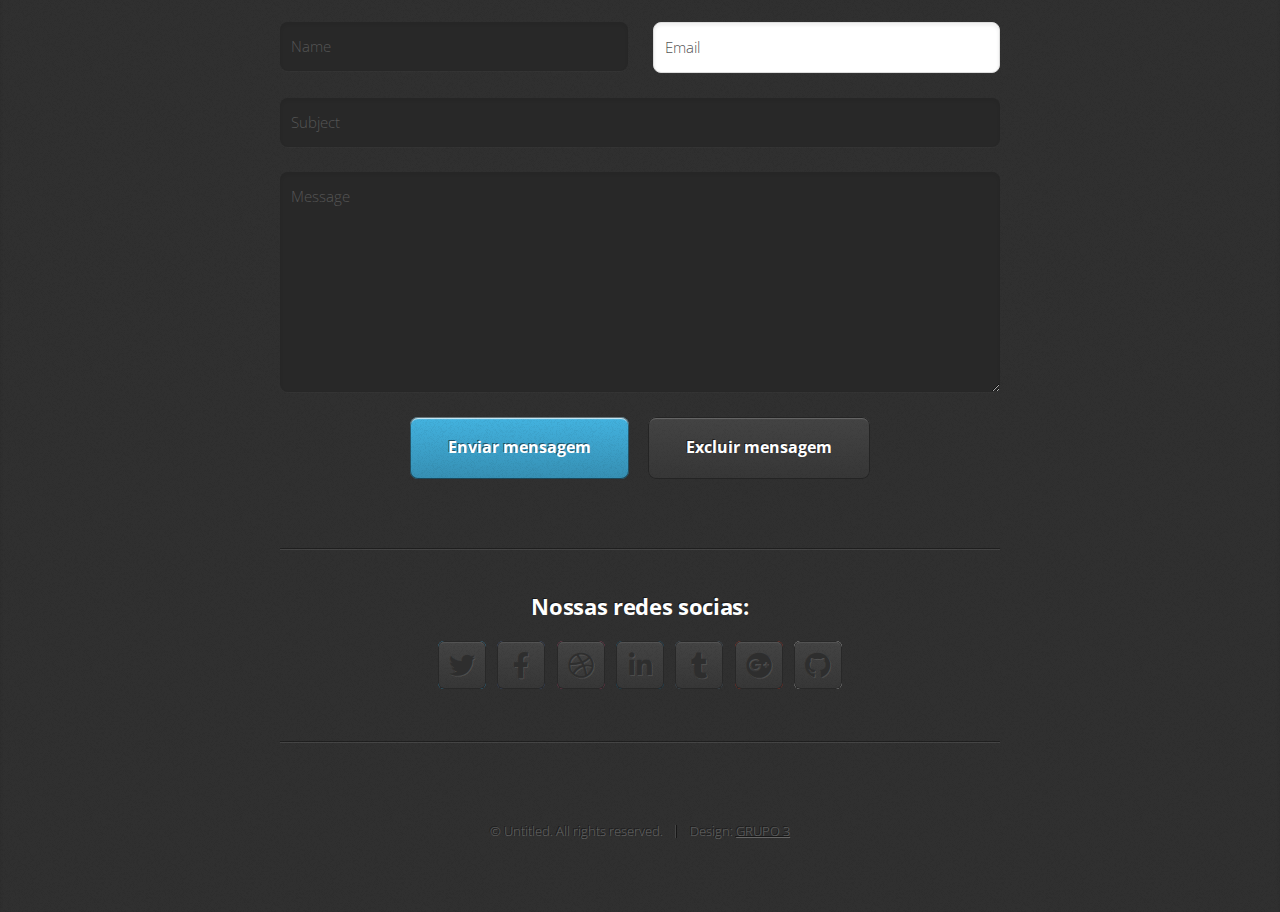
==== commit 6c059c00: "Update index.html" ====
--- a/index.html
+++ b/index.html
@@ -6,6 +6,7 @@
 		<meta charset="utf-8" />
 		<meta name="viewport" content="width=device-width, initial-scale=1, user-scalable=no" />
 		<link rel="stylesheet" href="assets/css/main.css" />
+		<script src="./assets/js/index.js" defer></script>
 	</head>
 	<body class="is-preload">
 
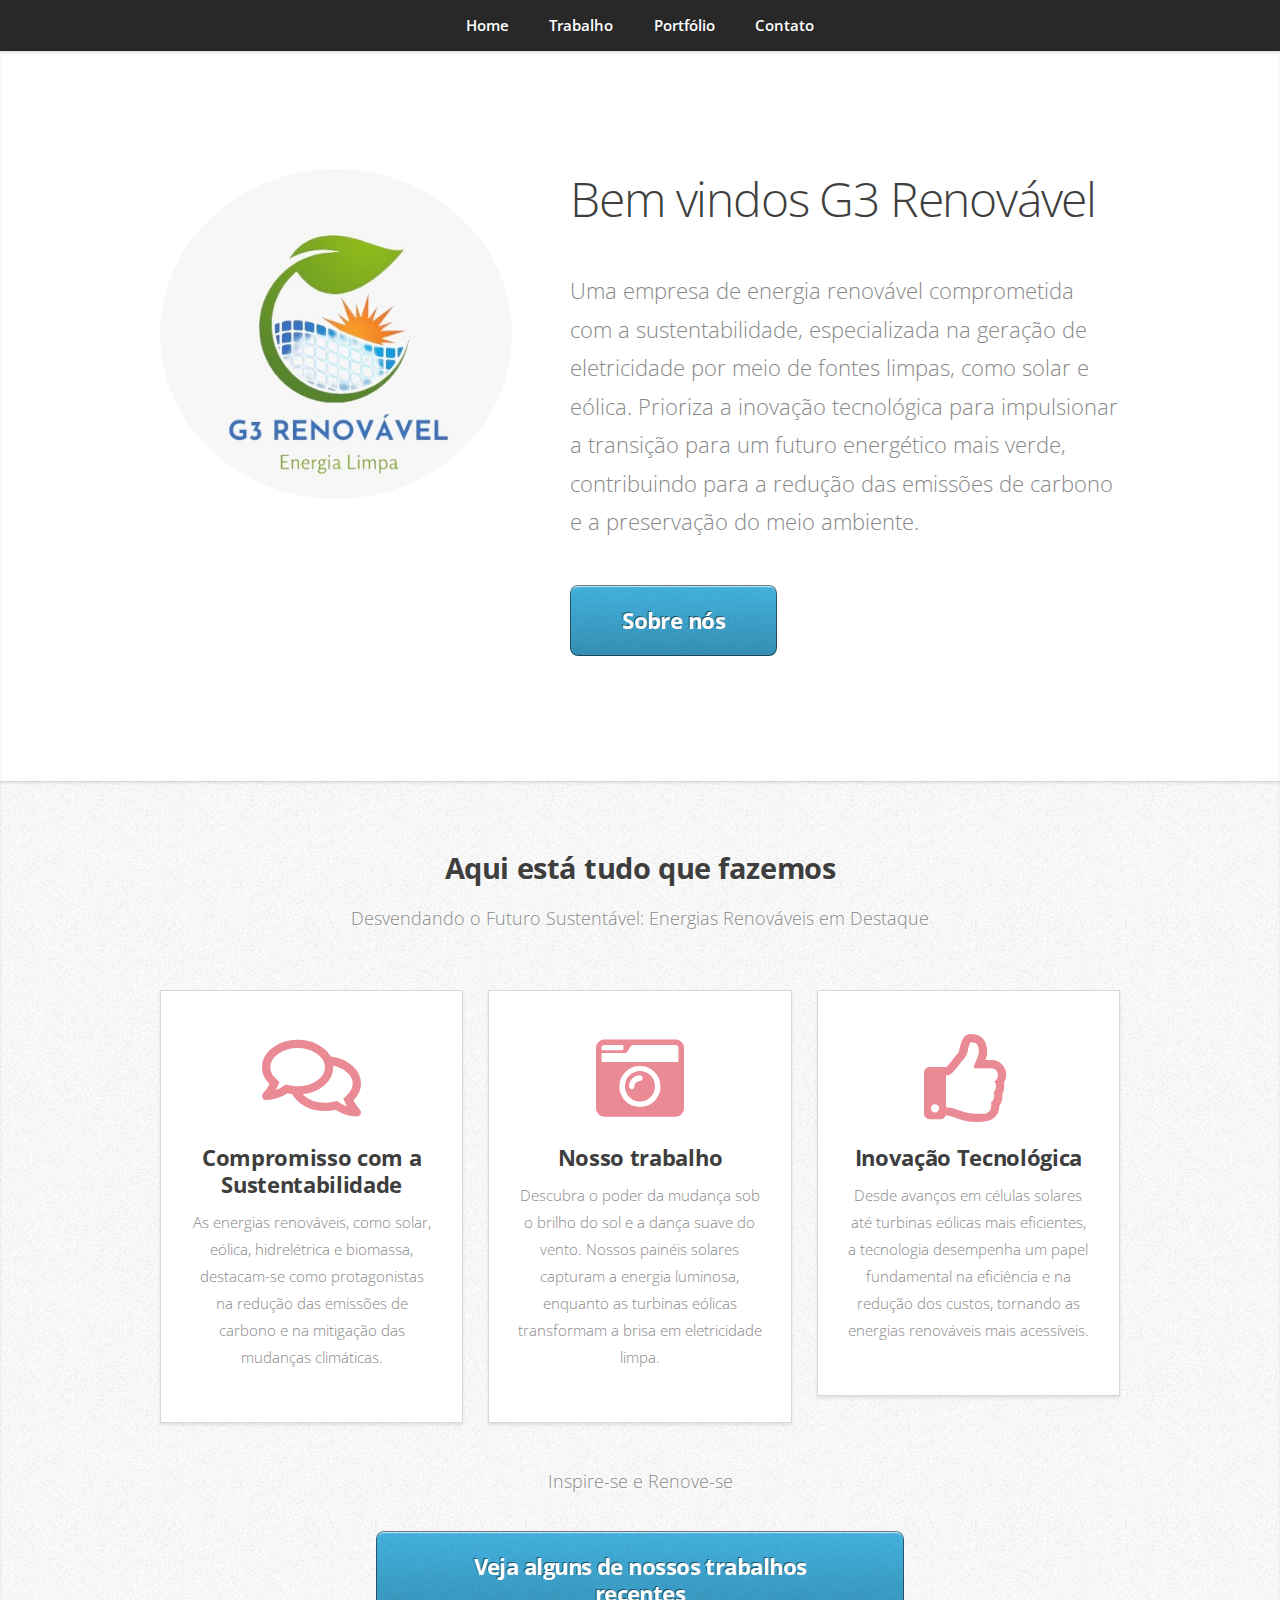
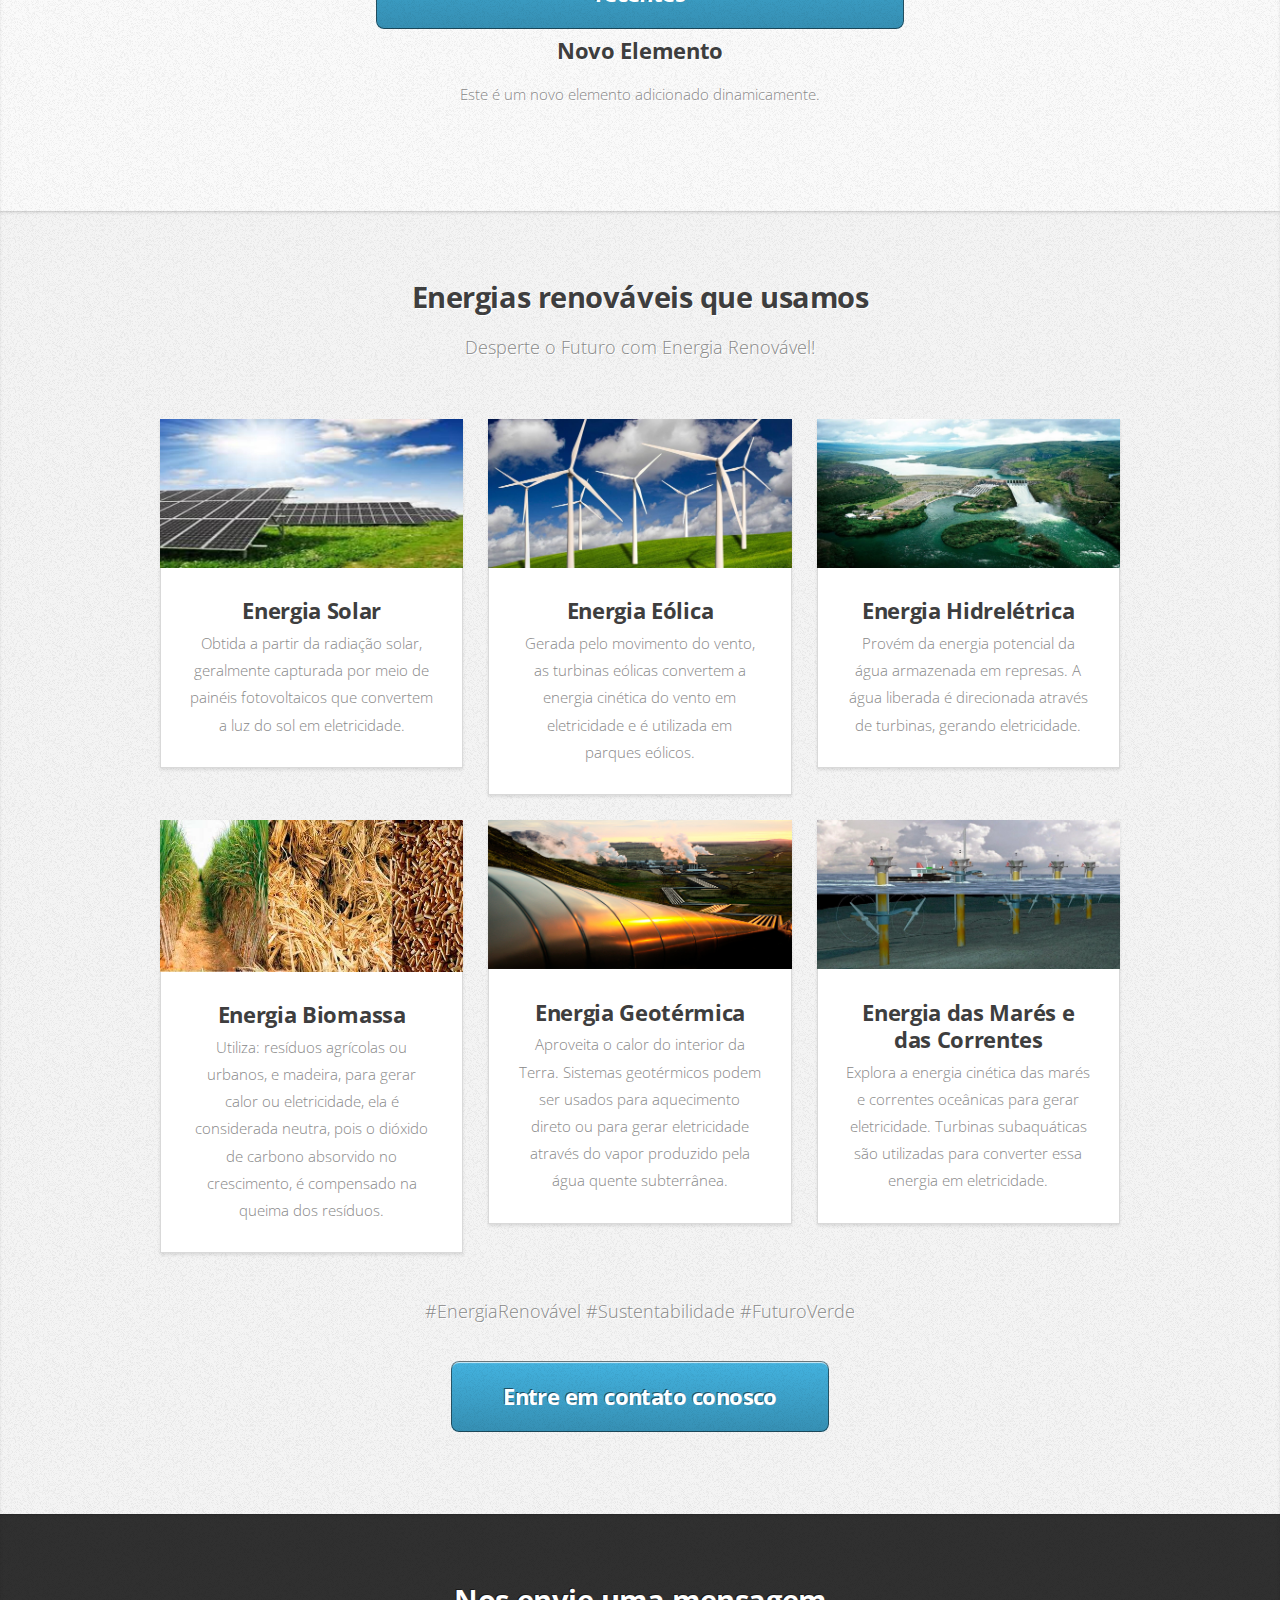
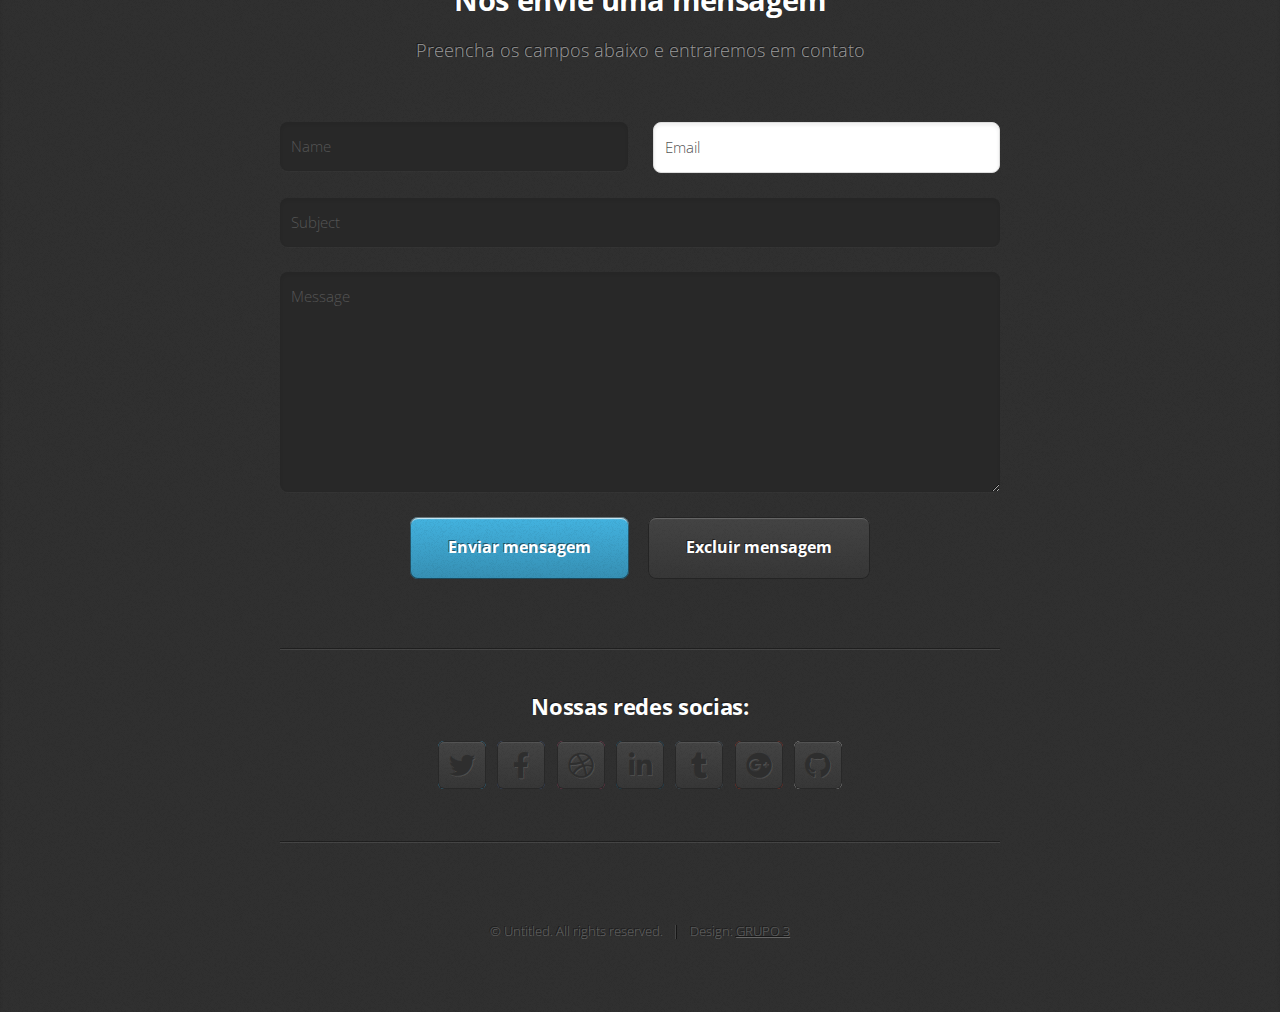
==== commit 5d252b8d: "Entrega de JS" ====
--- a/index.html
+++ b/index.html
@@ -209,5 +209,41 @@
 			<script src="assets/js/util.js"></script>
 			<script src="assets/js/main.js"></script>
 
+			<script>
+				// Manipulação do DOM via JavaScript
+				document.addEventListener('DOMContentLoaded', function () {
+					const contactForm = document.getElementById('contact-form');
+					contactForm.addEventListener('submit', function (event) {
+						event.preventDefault();
+						alert('Mensagem enviada com sucesso!');
+					});
+				});
+		
+				// Validação de formulário
+				document.addEventListener('DOMContentLoaded', function () {
+					const emailInput = document.getElementById('email');
+					const emailError = document.getElementById('email-error');
+		
+					emailInput.addEventListener('blur', function () {
+						if (!isValidEmail(emailInput.value)) {
+							emailError.style.display = 'block';
+						} else {
+							emailError.style.display = 'none';
+						}
+					});
+		
+					function isValidEmail(email) {
+						return /^[^\s@]+@[^\s@]+\.[^\s@]+$/.test(email);
+					}
+				});
+		
+				// Renderização dinâmica de elementos
+				document.addEventListener('DOMContentLoaded', function () {
+					const workSection = document.getElementById('work');
+					const newElement = document.createElement('div');
+					newElement.innerHTML = '<h3>Novo Elemento</h3><p>Este é um novo elemento adicionado dinamicamente.</p>';
+					workSection.appendChild(newElement);
+				});
+			</script>
 	</body>
 </html>
